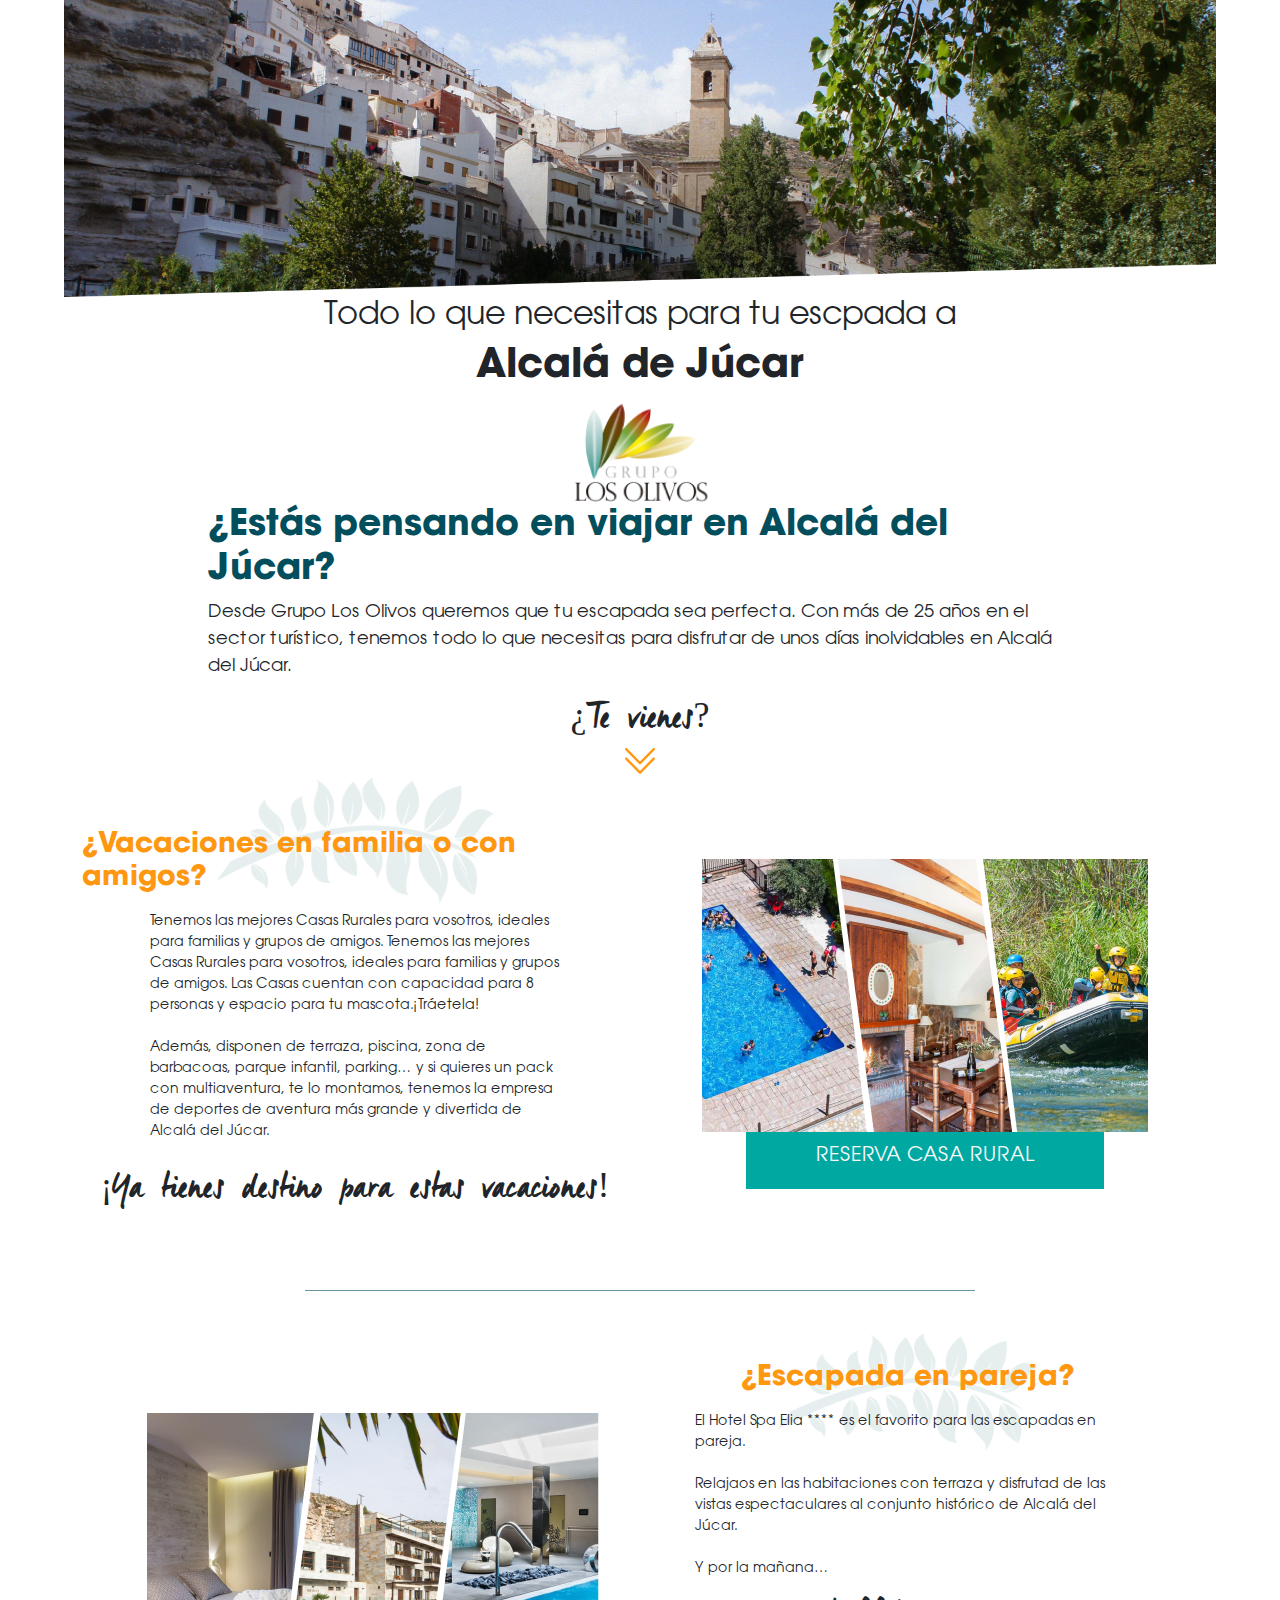
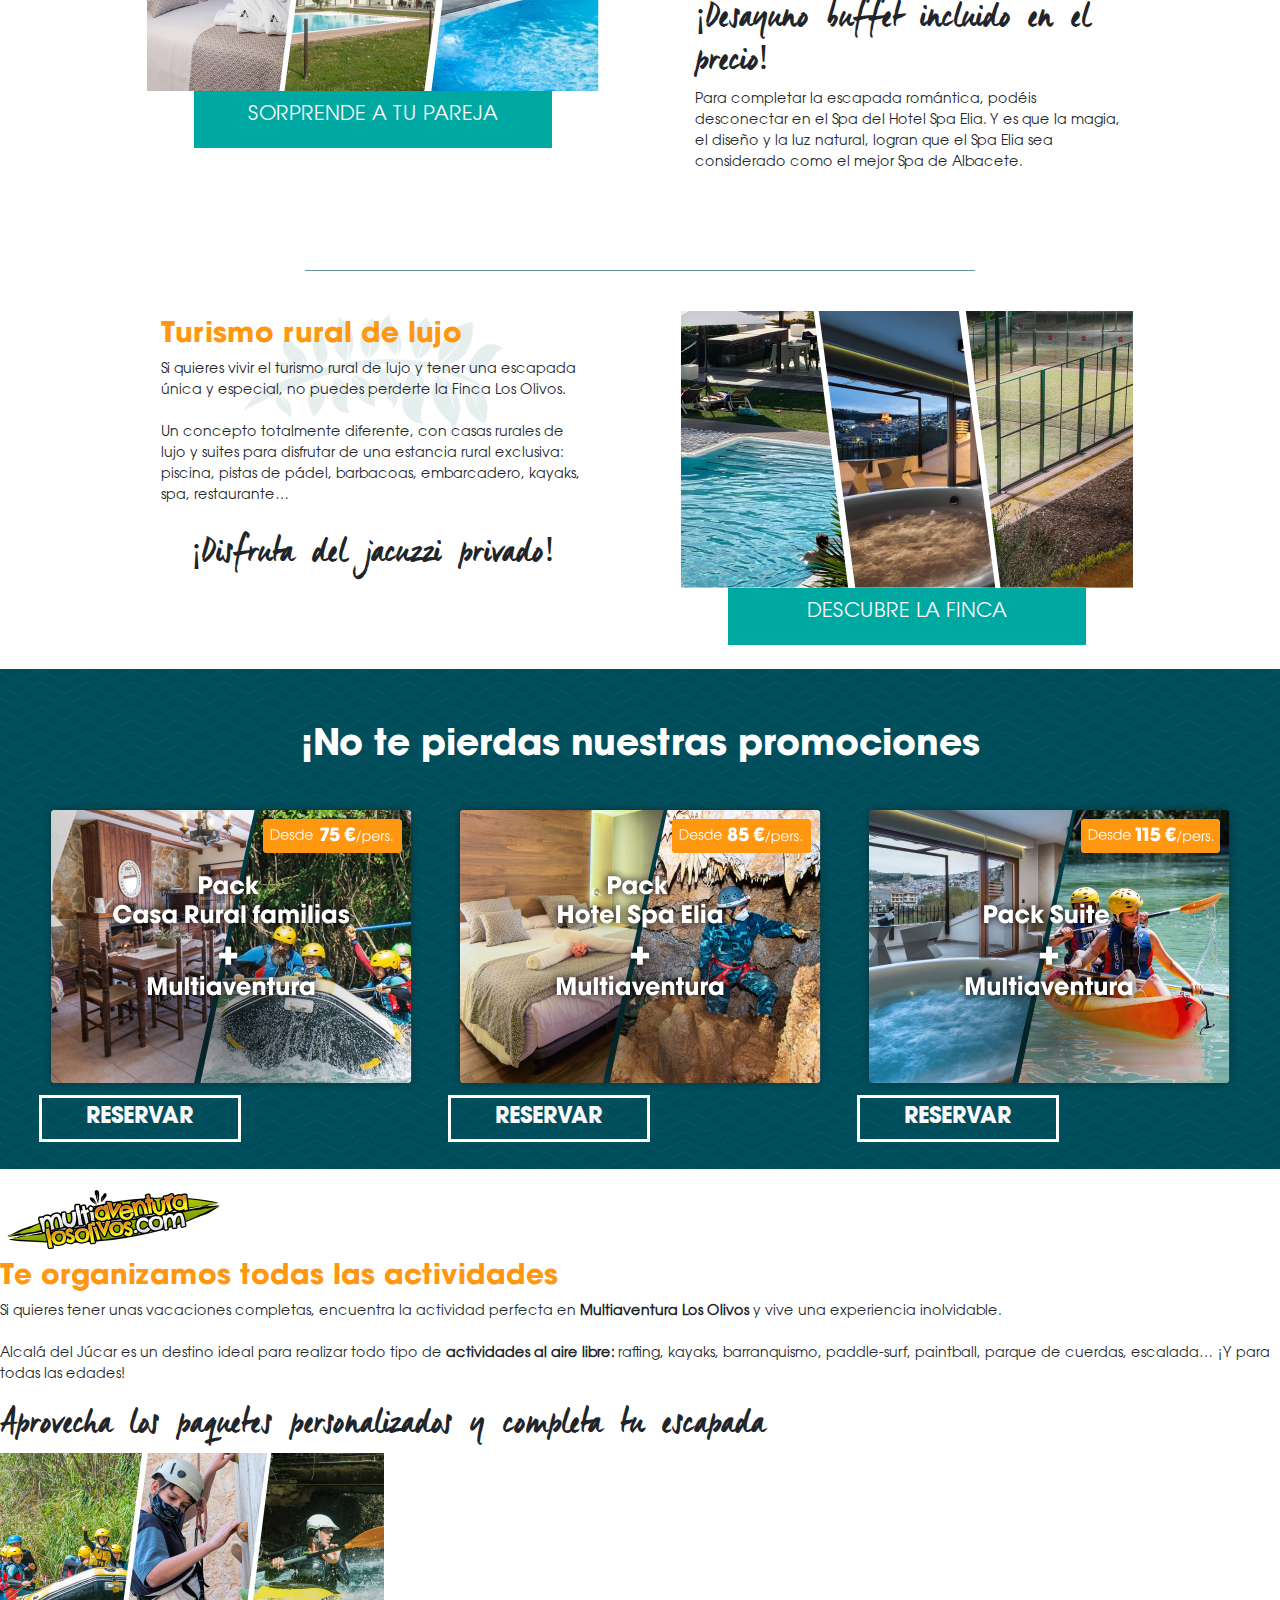
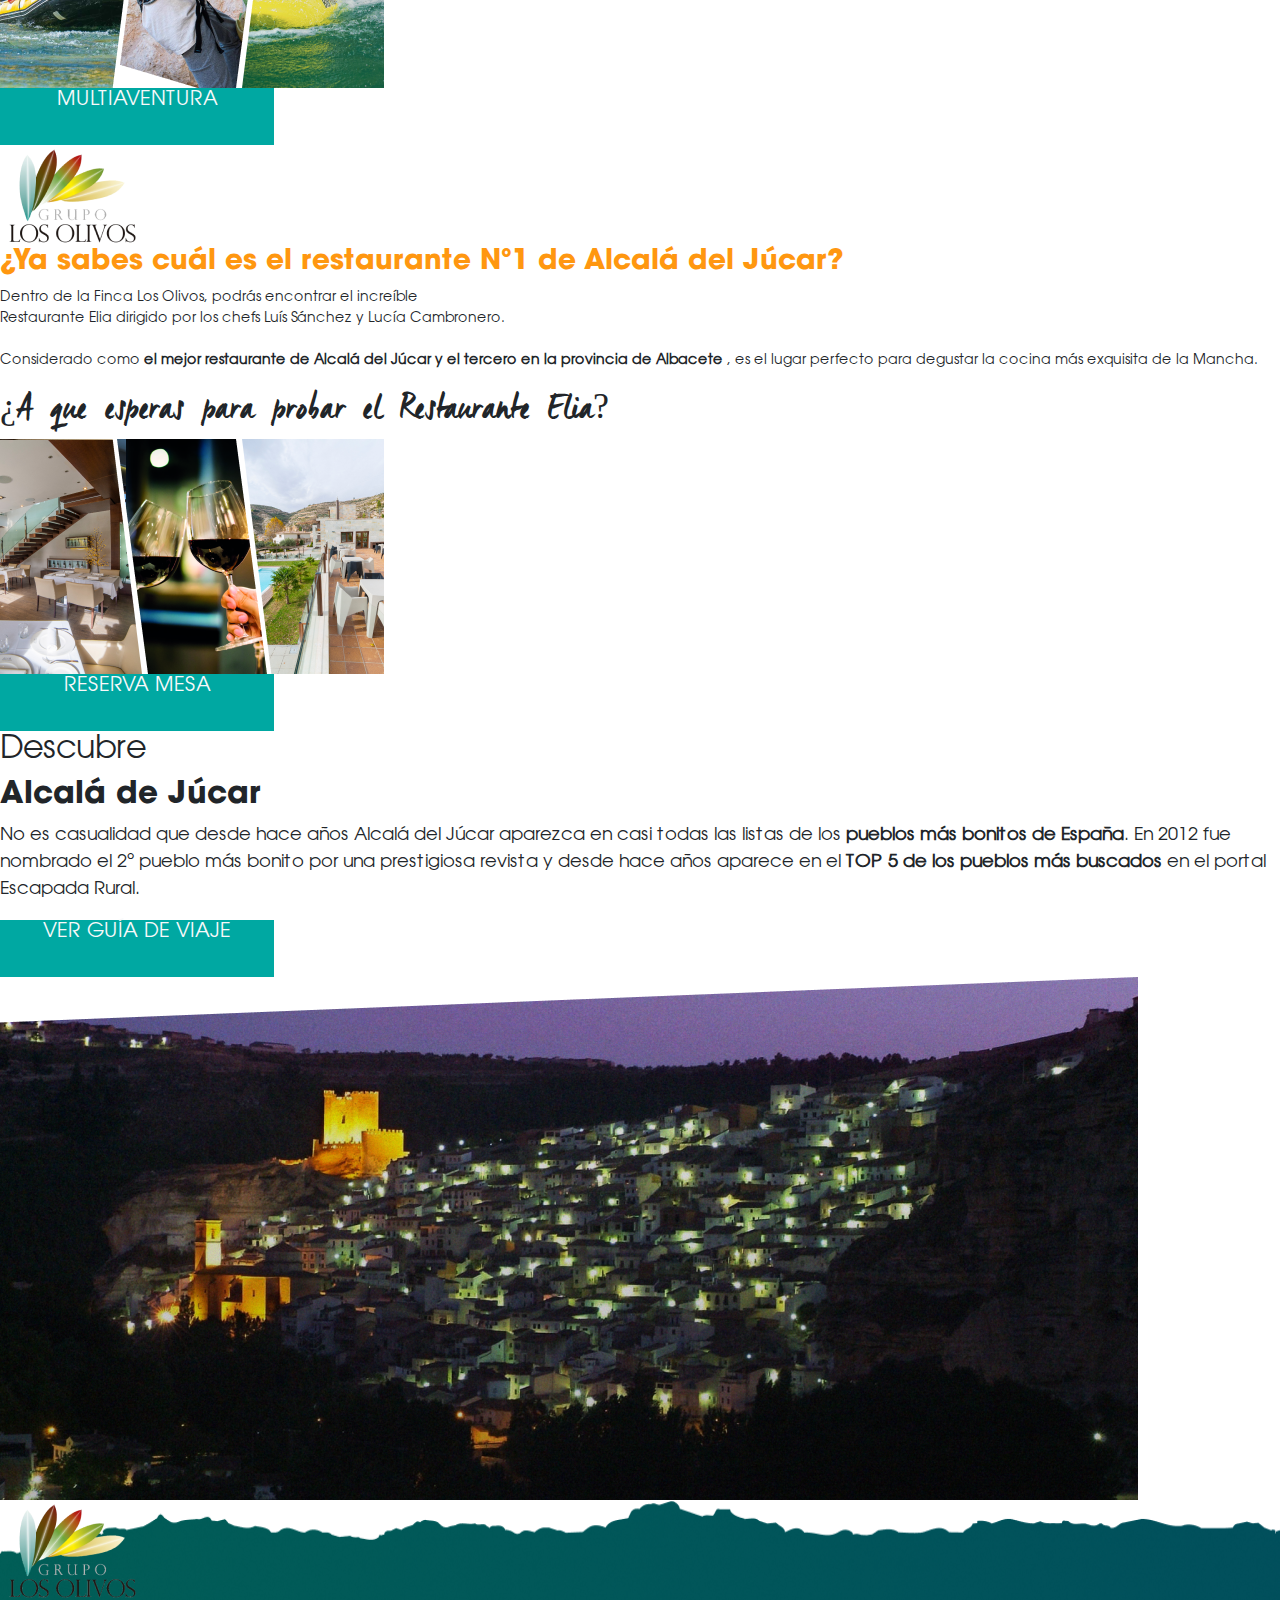
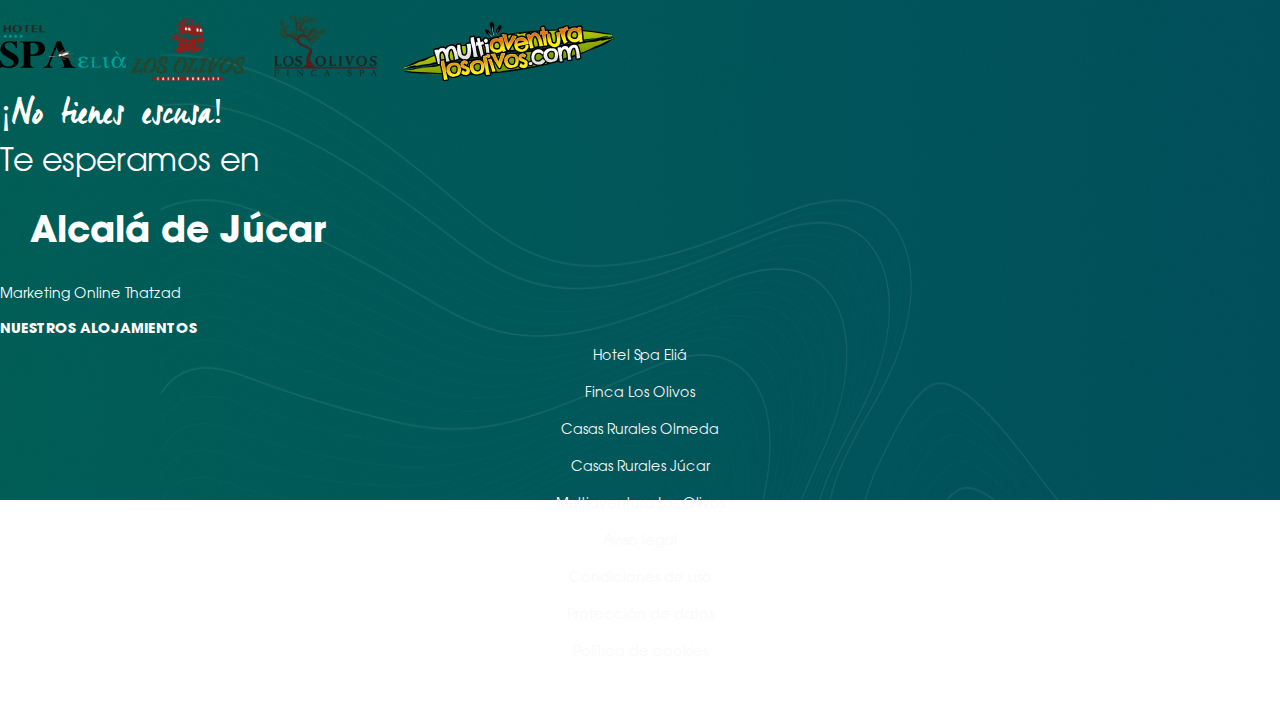
==== view bootstrap5/index.html @ 7359009a "Integración Bootstrap en maquetación" ====
<!DOCTYPE html>
<html lang="es" dir="ltr">
    <head>
        <meta charset="utf-8">
        <title>Alacalá del Júcar</title>
        <link rel="stylesheet" href="style.css">
        <link rel="stylesheet" href="responsive.css">
        <link rel="stylesheet" href="css/bootstrap.min.css">
    </head>
    <body>
        <script src="js/bootstrap.bundle.min.js"></script>
        <div class="contenedor">
            <!----- HEADER ------------------>
            <header id="head">
               <div class="hbox d-flex flex-column justify-content-center">
                    <img class="iheader" src="../img/header.png" alt="">
                    <div class="headtext col-9 d-flex flex-column justify-content-center align-items-center">
                        <div class="ht1">
                            <h2>Todo lo que necesitas para tu escpada a</h2>
                            <h1>Alcalá de Júcar</h1>
                            <img src="../img/vectors&logos/losolivos.png" alt="">
                        </div>
                        <h3 class="h31">¿Estás pensando en viajar en Alcalá del Júcar?</h3>
                        <p class="p1">Desde Grupo Los Olivos queremos que tu escapada sea perfecta. Con más de 25 años en el sector turístico, tenemos todo
                            lo que necesitas para disfrutar de unos días inolvidables en Alcalá del Júcar.</p>
                        <h4 class="h41">¿Te vienes?</h4>
                        <img class="arrow" src="../img/vectors&logos/arrowdown.svg" alt="">
                    </div>
                </div>
            </header>

            <!------------- BODY ------------------->        
            </main class="container">
                <!-- SECTION 1 -->
                <div class="container d-flex justify-content-center align-items-center flex-column w-80">
                    <div class="row">
                        <div class="planta col-6 d-flex flex-column align-items-center justify-content-center">
                            <h3>¿Vacaciones en familia o con amigos?</h3>
                            <div class="col-9 m-2">
                                <p>Tenemos las mejores Casas Rurales para vosotros, ideales para familias y grupos de amigos. Tenemos las mejores
                                    Casas Rurales para vosotros, ideales para familias y grupos de amigos. Las Casas cuentan con capacidad para 8
                                    personas y espacio para tu mascota.¡Tráetela!
                                    <br><br>
                                    Además, disponen de terraza, piscina, zona de barbacoas, parque infantil, parking… y si quieres un pack con 
                                    multiaventura, te lo montamos, tenemos la empresa de deportes de aventura más grande y divertida de Alcalá del Júcar.
                                </p>
                            </div>
                            <h4>¡Ya tienes destino para estas vacaciones!</h4>
                        </div>
                        <div class="col-6 d-flex flex-column justify-content-center align-items-center">
                            <img class="foto1 w-70" src="../img/foto1.png" alt="">
                            <div class="button bt1 d-flex align-items-md-center justify-content-center">
                                <a class="link-light text-decoration-none"href=""><h5>RESERVA CASA RURAL</h5></a>
                            </div>
                        </div>
                    </div>

                    <div class="hr row d-flex justify-content-center align-items-center m-lg-3"></div> <!--Horizontal line-->
                    <div class="row m-4">
                        <div class="col-6 d-flex flex-column justify-content-center align-items-center">
                            <img src="../img/foto2.png" alt="">
                            <div class="button bt1 d-flex align-items-md-center justify-content-center">
                            <a class="link-light text-decoration-none"href="#"><h5>SORPRENDE A TU PAREJA</h5></a>
                            </div>
                        </div>
                        <div class="planta col-6 d-flex flex-column align-items-center justify-content-center">
                            <h3>¿Escapada en pareja?</h3>
                            <div class="col-10 m-2">
                                <p>El Hotel Spa Elia **** es el favorito para las escapadas en pareja. <br><br> Relajaos en las habitaciones con
                                    terraza y disfrutad de las vistas espectaculares al conjunto histórico de Alcalá del Júcar.
                                    <br><br>
                                    Y por la mañana… </p>
                                <h4>¡Desayuno buffet incluido en el precio!</h4>
                                <p>Para completar la escapada romántica, podéis desconectar en el Spa del Hotel Spa Elia. Y es que la magia,
                                    el diseño y la luz natural, logran que el Spa Elia sea considerado como el mejor Spa de Albacete.</p>
                            </div>
                        </div>
                    </div>
                    <div class="hr row d-flex justify-content-center align-items-center m-lg-3"></div><!--Horizontal line-->
                    
                    <div class="row m-4">
                        <div class="planta h-75 col-6 d-flex flex-column align-items-center justify-content-center">
                            <div class="col-10 m-2">
                                <h3>Turismo rural de lujo</h3>
                            <p>Si quieres vivir el turismo rural de lujo y tener una escapada única y especial, no puedes perderte la Finca
                                Los Olivos.
                                <br><br>
                                Un concepto totalmente diferente, con casas rurales de lujo y suites para disfrutar de una estancia rural
                                exclusiva: piscina, pistas de pádel, barbacoas, embarcadero, kayaks, spa, restaurante…</p>
                            </div>
                            <h4>¡Disfruta del jacuzzi privado!</h4>
                        </div>
                        <div class="col-6 d-flex flex-column justify-content-center align-items-center">
                            <img src="../img/foto3.png" alt="">
                            <div class="button bt1 d-flex align-items-md-center justify-content-center">
                                <a class="link-light text-decoration-none"href="#"><h5>DESCUBRE LA FINCA</h5></a>
                            </div>
                        </div>
                    </div>
                </div>


                <!-- SECTION 2: Movile Carroussel -->
                <div class="seccion2 d-flex justify-content-center align-items-center flex-column ">
                    <h1 class="h12">¡No te pierdas nuestras promociones</h1>
                    <div class="row d-flex justify-content-between">
                        <div class="box2 col-4 ">
                            <img src="../img/piclet1.png" alt="">
                        <a class="link-light text-decoration-none"href=""><div class="bt2">RESERVAR</div></a>
                        </div>
                        <div class="box2 col-4">
                            <img src="../img/piclet2.png" alt="">
                            <a class="link-light text-decoration-none"href="#"><div class="bt2">RESERVAR</div></a>
                        </div>
                        <div class="box2 col-4">
                            <img src="../img/piclet3.png" alt="">
                            <a class="link-light text-decoration-none"href="#"><div class="bt2">RESERVAR</div></a>
                        </div>
                    </div>
                </div>

                <!-- SECTION 3 -->
                <div class="seccion3">
                    <div class="box3">
                        <div class="box31">
                            <img src="../img/vectors&logos/multiaventura.png" alt="">
                            <h3>Te organizamos todas las actividades</h3>
                            <p>Si quieres tener unas vacaciones completas, encuentra la actividad perfecta en <b>Multiaventura Los Olivos</b>
                                y vive una experiencia inolvidable.
                                <br><br>
                                Alcalá del Júcar es un destino ideal para realizar todo tipo de <b>actividades al aire libre:</b> rafting, kayaks,
                                barranquismo, paddle-surf, paintball, parque de cuerdas, escalada… ¡Y para todas las edades!</p>
                            <h4>Aprovecha los paquetes personalizados y completa tu escapada</h4>
                            <img src="../img/foto4.png" alt="">
                            <div class="button bt3">
                               <a class="link-light text-decoration-none"href="#"><h5>MULTIAVENTURA</h5></a>
                            </div>


                        </div>
                        <div class="vl"></div>
                        <div class="box31">
                            <img src="../img/vectors&logos/losolivos.png" alt="">
                            <h3>¿Ya sabes cuál es el restaurante Nº1 de Alcalá del Júcar?</h3>
                            <p>Dentro de la Finca Los Olivos, podrás encontrar el increíble <br>Restaurante Elia</b> dirigido por los chefs
                                Luís Sánchez y Lucía Cambronero.
                                <br><br>
                                Considerado como <b>el mejor restaurante de Alcalá del Júcar y el tercero
                                en la provincia de Albacete</b> , es el lugar perfecto para degustar la cocina más exquisita de la Mancha.</p>
                            <h4>¿A que esperas para probar el Restaurante Elia?</h4>
                            <img src="../img/foto5.png" alt="">
                            <div class="button bt3">
                                <a class="link-light text-decoration-none"href="#"><h5>RESERVA MESA</h5></a>
                            </div>
                        </div>
                    </div>
                </div>

                <div class="seccion4">
                    <h2>Descubre</h2>
                    <h1 class="h13">Alcalá de Júcar</h1>
                    <p class="p1">No es casualidad que desde hace años Alcalá del Júcar aparezca en casi todas las listas de los <b>pueblos más bonitos
                        de España</b>. En 2012 fue nombrado el 2º pueblo más bonito por una prestigiosa revista y desde hace años aparece en
                        el <b>TOP 5 de los pueblos más buscados</b> en el portal Escapada Rural.
                    </p>
                    <div class="button bt3">
                        <a class="link-light text-decoration-none"href=""><h5>VER GUÍA DE VIAJE</h5></a>
                    </div>
                    <img src="../img/foto6.png" alt="">
                 </div>
            </section>
        </main>
            <!-- FOOTER -->
            <section id="footer">
                <div class="textfoot">
                    <a class="link-light text-decoration-none"href="#"><img src="../img/vectors&logos/losolivos.png" alt=""></a>
                    <div class="logotipos2">
                        <a class="link-light text-decoration-none"href="#"><img src="../img/vectors&logos/hotelspa.svg" alt=""></a>
                        <a class="link-light text-decoration-none"href="#"><img src="../img/vectors&logos/losolivos2.png" alt=""></a>
                        <a class="link-light text-decoration-none"href="#"><img src="../img/vectors&logos/losolivos3.png" alt=""></a>
                        <a class="link-light text-decoration-none"href="#"><img src="../img/vectors&logos/multiaventura.png" alt=""></a>
                    </div>
                    <h4 class="h42">¡No tienes escusa!</h4>
                    <h2 >Te esperamos en</h2>
                    <h1 class="h12">Alcalá de Júcar</h1>
                    <p>Marketing Online Thatzad</p>
                    <div class="footcont1">
                        <div class="tf1">
                            <h3 class="h32">NUESTROS ALOJAMIENTOS </h3>
                                <a class="link-light text-decoration-none"href="#"><p>Hotel Spa Eliá</p></a>
                                <a class="link-light text-decoration-none"href="#"><p>Finca Los Olivos</p> </a>
                                <a class="link-light text-decoration-none"href="#"><p>Casas Rurales Olmeda</p></a>
                                <a class="link-light text-decoration-none"href="#"><p>Casas Rurales Júcar</p></a>
                                <a class="link-light text-decoration-none"href="#"><p>Multiaventura Los Olivos </p></a>
                        </div>
                        <div class="vl"></div>
                        <div class="tf2">
                            <a class="link-light text-decoration-none"href="#"><p>Aviso legal</p></a>
                            <a class="link-light text-decoration-none"href="#"><p>Condiciones de uso</p></a>
                            <a class="link-light text-decoration-none"href="#"><p>Protección de datos</p></a>
                            <a class="link-light text-decoration-none"href="#"><p>Política de cookies</p></a>
                        </div>
                    </div>
                    <div class="footcont2">
                        <a class="link-light text-decoration-none"href="#"><img src="../img/vectors&logos/facebook.png" alt=""></a>
                        <a class="link-light text-decoration-none"href="#"><img src="../img/vectors&logos/youtube.png" alt=""></a>
                        <a class="link-light text-decoration-none"href="#"><img src="../img/vectors&logos/instagram.png" alt=""></a>

                    </div>


                </div>
            </section>

        </div>

    </body>
</html>
---- view bootstrap5/style.css ----
/*------------ General ------------ */

*{
    margin: 0;
    padding: 0;
}

body{
    font-family: "";
    color:var(--texto1);
}



img{
    width: auto ;
}

.hr{
    background-color: var(--linea);
    height: 0.5px;
    width: 60%;
    
}

.vl{ /*vertical line*/

}

/*--- BUTTONS ---*/
.button{
    background-color: var(--primary);
    text-align: center;
}

.bt1{
    width: 358px;
    height: 57px;
}

.bt2{
    display: flex;
    width: 202px;
    height: 47px;
    border: 3px solid var(--blanco);
    text-align: center;
    align-items: center;
    justify-content: center;
    font-family: "Avant-Garde-Gothic-Bold";
    font-size: 22px;
}

.bt3{
    width: 274px;
    height: 57px;
}

a{
    font-family: "Avant-Garde-Gothic";
    text-align: center;
}

/* ---- H1 ---- */
h1{
    font-family: "Avant-Garde-Gothic-Bold";
    font-size: 64px;  
  
}

.h12{
    font-size: 36px;
    color: var(--blanco);
    margin: 30px;
}

.h13{
    font-size: 31px;
}
/* ---- /// ---- */


h2{
    font-family: "Avant-Garde-Gothic";
    font-weight: lighter;
    font-size: 36px;

}

/* ---- H3 ---- */
h3{
    font-family: "Avant-Garde-Gothic-Bold";
    color: var(--texto2);
    font-size: 31px;
}

.h31{
    font-size: 36px;
    color: var(--texto1);
}

.h32{
    font-size:  14px;
    color: var(--blanco);
}

.planta{
    background-image: url(../img/vectors&logos/hoja1.png);
    background-repeat: no-repeat;
    background-position: top;
    background-size: 50%;
    height: 500px;
    
}


/* ---- // ---- */

/* ---- H4 ---- */
h4{
    font-family: "Manus";
    font-weight: lighter;
    font-size: 36px !important;
}

.h41{
    font-size: 48px;
}

.h42{
    color: var(--blanco);
}
/* ---- /// ---- */

h5{
    font-family: "Avant-Garde-Gothic";
    font-size: 22px;
}

/* ---- TEXT p ---- */
p{
    font-family: "Avant-Garde-Gothic";
    font-size: 14px;
}
.p1{
    font-size: 18px;
}

/* ---- // ---- */


/*---------------- HEADER ------------- */
header{
    display: flex;
    justify-content: center;
}
.hbox{
    width: 90%;
    display: flex;
    justify-content: center ;
    align-items: center;
}
.iheader{ /*img header*/
    width: 100%;
}
.headtext{
    width: 60%;
    display: flex;
    flex-direction: column;
    justify-content: center;
}

.ht1{
    display: flex;
    flex-direction: column;
    justify-content: center;
    align-items: center;
    
}
.ht1 img{
    /*color: var(--blanco);*/
    width: 150px;
}
.arrow{
    width: 30px;
}

/* ---------------- BODY --------------- */


/* ---Section2 --- */
.seccion2{
    background-color: var(--fondo1);
    background-image: url(../img/fondo1.png);
    height: 500px;
}

.box2{
    
    
}

/*--------------- FOOTER --------------- */
#footer{
    background-image: url(../img/footer.png);
    background-size: 100% 600px;
    background-repeat: no-repeat;
    color: var(--blanco);
    
}




/*---- Colores ---- */
:root{
    --primary: #00a8a2;
    --fondo1: #004e5c;
    --blanco: #fff;
    --texto1: #024e5c;
    --texto2: #ff9710;
    --linea: #66959D;
}

/*---- Fuentes ---- */
@font-face{
    font-family: Avant-Garde-Gothic;
    src: url(../fonts/ITCAvantGardeGothic/ITCAvantGardeStd-Bk.eot), url(../fonts/ITCAvantGardeGothic/ITCAvantGardeStd-Bk.ttf);
}

@font-face{
    font-family: Avant-Garde-Gothic-Bold;
    src: url(../fonts/ITCAvantGardeGothic/ITCAvantGardeStd-Bold.eot), url(../fonts/ITCAvantGardeGothic/ITCAvantGardeStd-Bold.ttf);
}

@font-face {
    font-family: Manus;
    src: url(../fonts/Manus/MNS_TRIAL.otf),url(../fonts/Manus/MNS_TRIAL.ttf);
}
---- view bootstrap5/responsive.css ----
@media query{

}
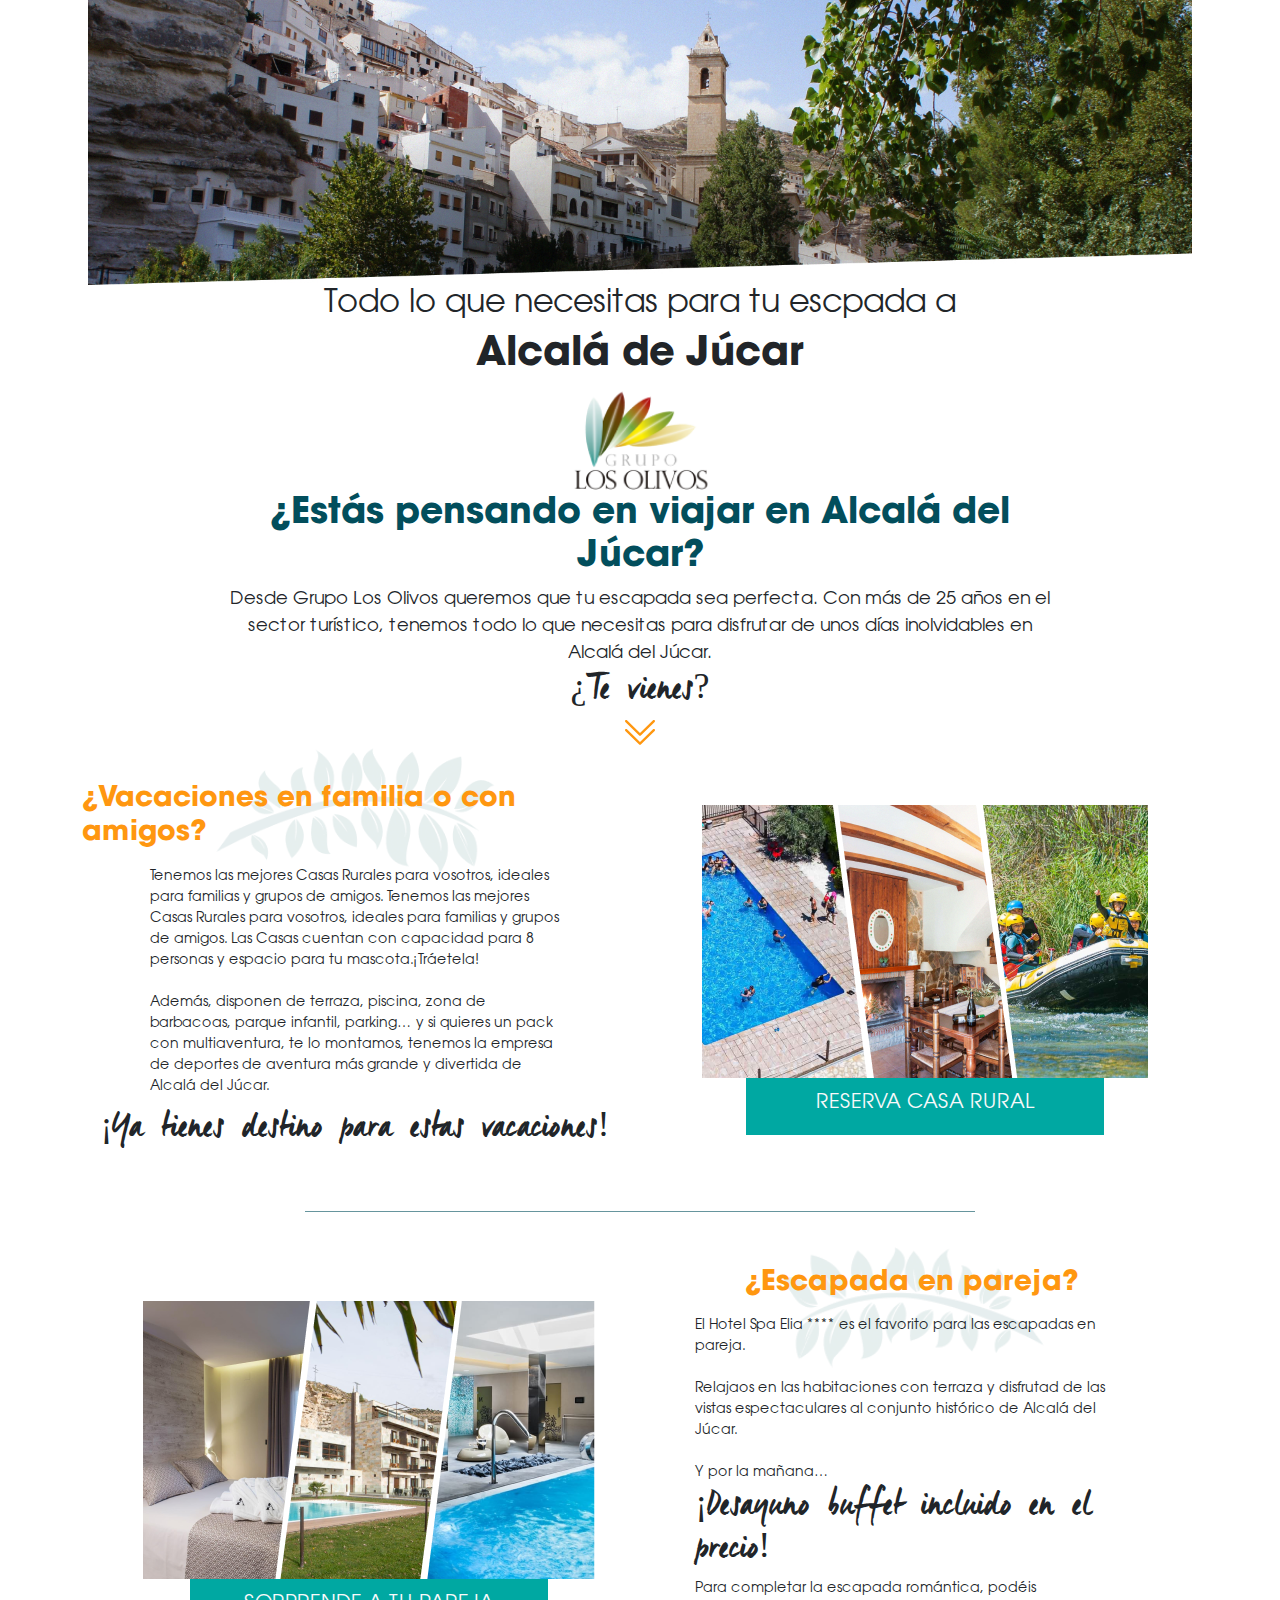
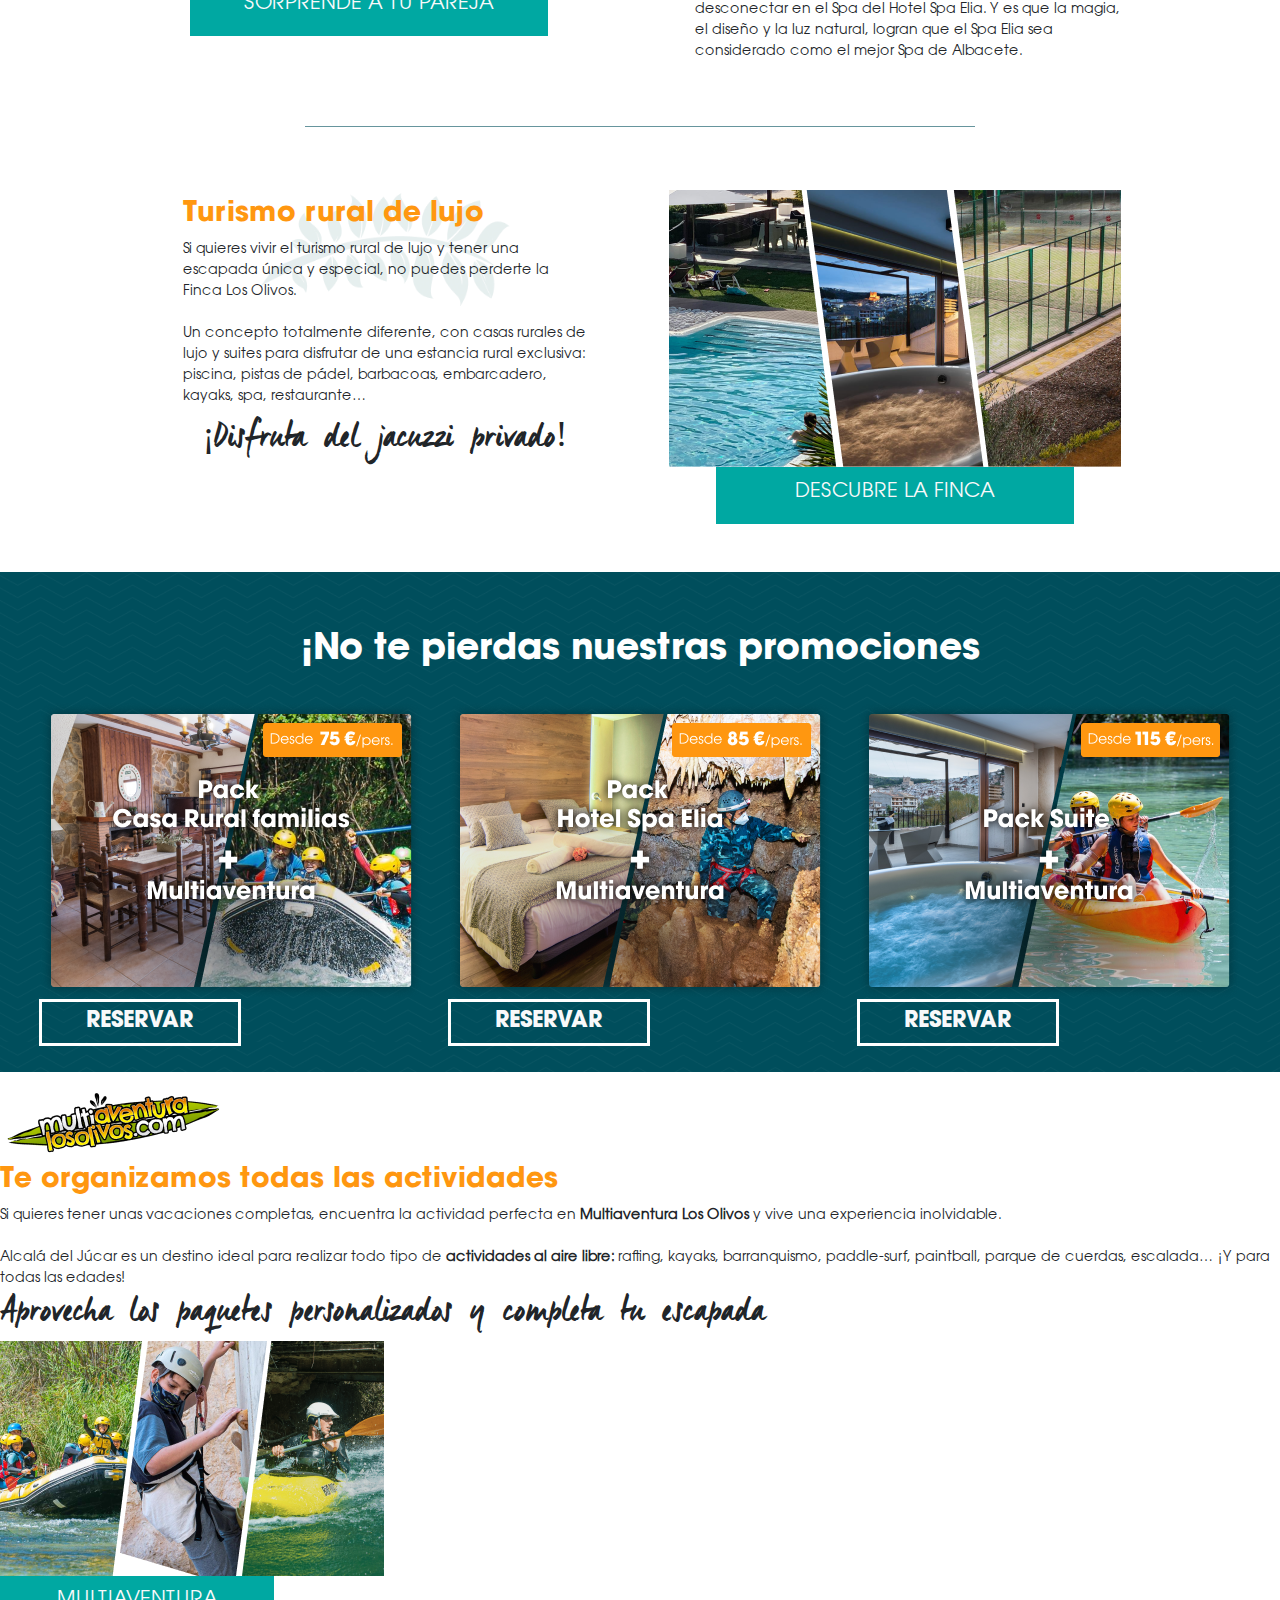
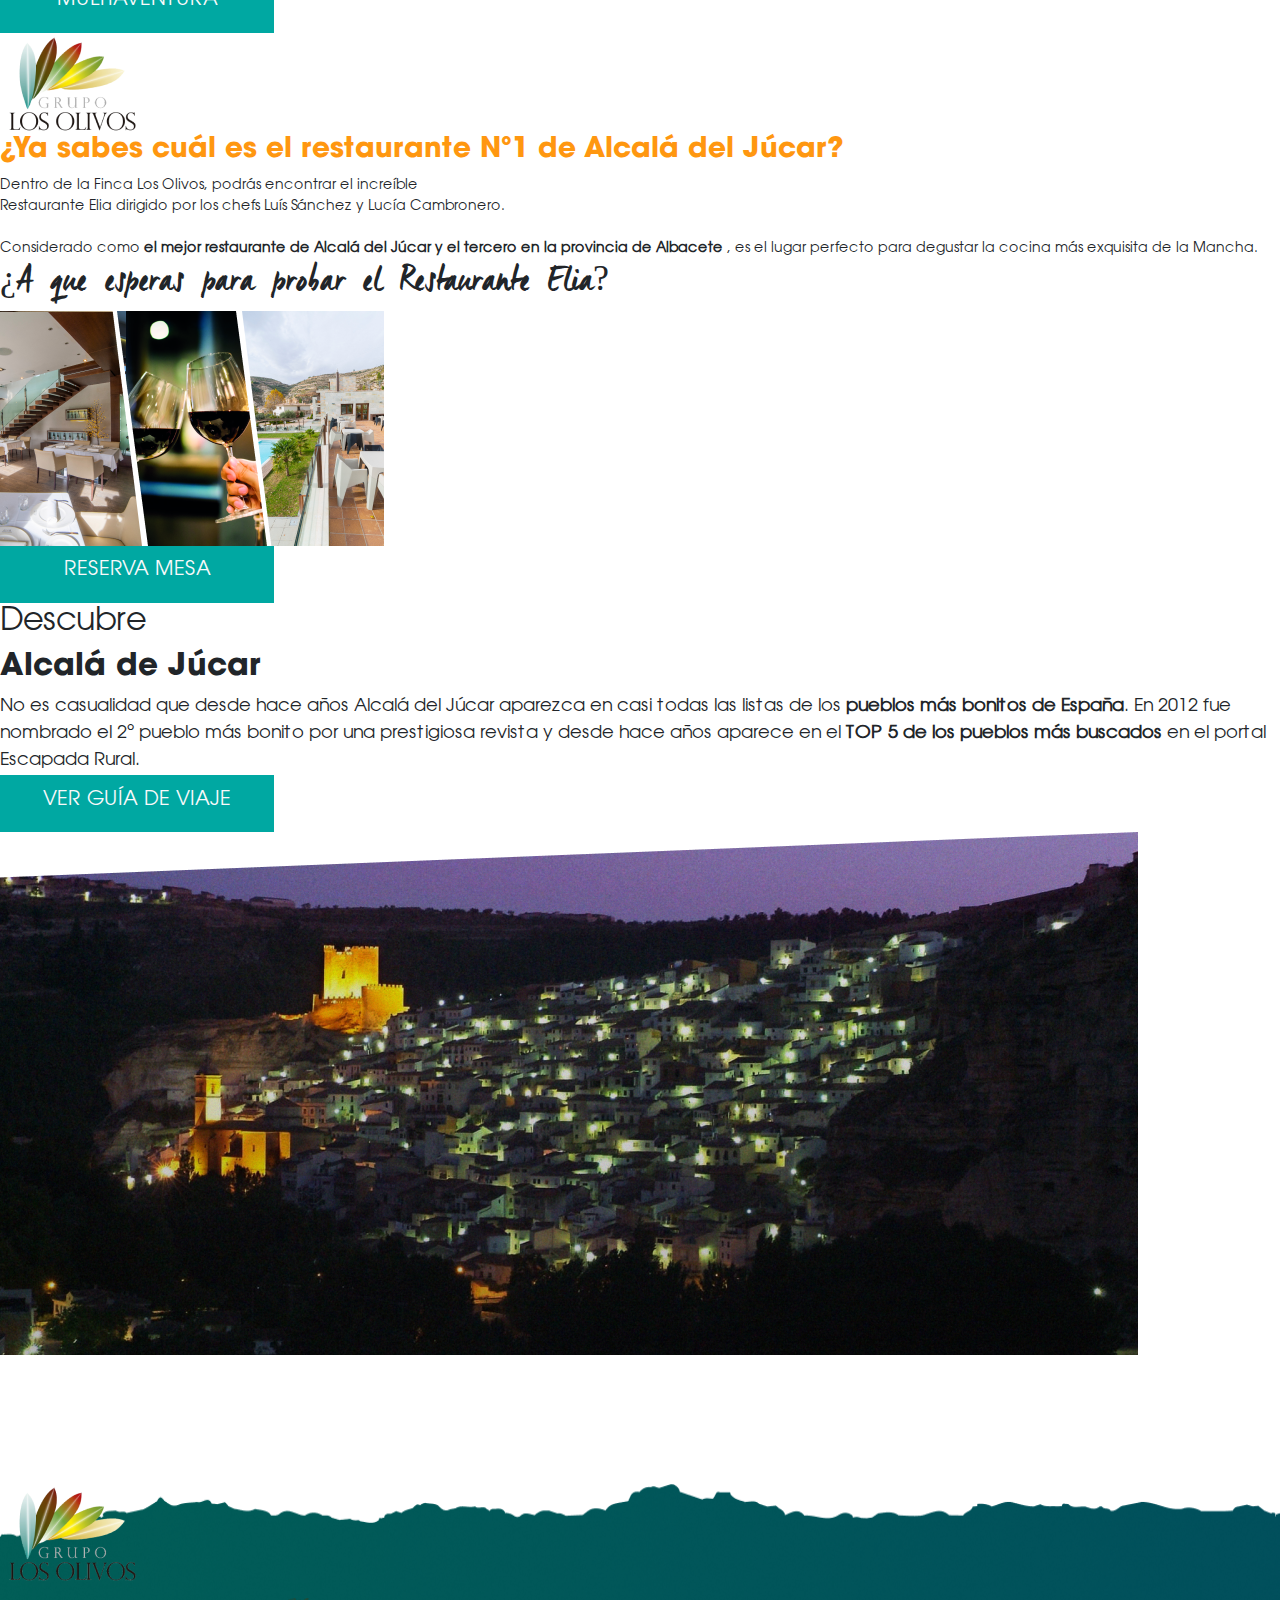
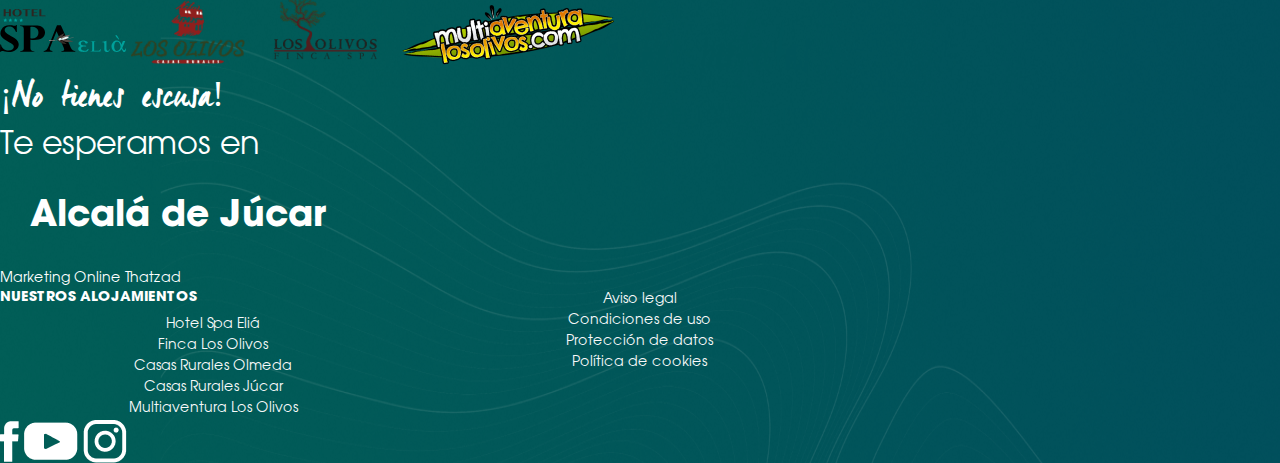
==== commit 5861f14e: "Actualizando maquetación Bootstrap" ====
--- a/view bootstrap5/index.html
+++ b/view bootstrap5/index.html
@@ -8,14 +8,14 @@
         <link rel="stylesheet" href="css/bootstrap.min.css">
     </head>
     <body>
-        <script src="js/bootstrap.bundle.min.js"></script>
-        <div class="contenedor">
+        <!--<script src="js/bootstrap.bundle.min.js"></script>-->
+        <div class="contenedor w-100 d-flex flex-column justify-content-center align-items-center">
             <!----- HEADER ------------------>
-            <header id="head">
-               <div class="hbox d-flex flex-column justify-content-center">
+            <header id="head" class="row d-flex justify-content-center">
+               <div class="hbox row d-flex justify-content-center align-items-center">
                     <img class="iheader" src="../img/header.png" alt="">
                     <div class="headtext col-9 d-flex flex-column justify-content-center align-items-center">
-                        <div class="ht1">
+                        <div class="ht1 d-flex justify-content-center flex-column align-items-center">
                             <h2>Todo lo que necesitas para tu escpada a</h2>
                             <h1>Alcalá de Júcar</h1>
                             <img src="../img/vectors&logos/losolivos.png" alt="">
@@ -56,7 +56,7 @@
                     </div>
 
                     <div class="hr row d-flex justify-content-center align-items-center m-lg-3"></div> <!--Horizontal line-->
-                    <div class="row m-4">
+                    <div class="row m-3">
                         <div class="col-6 d-flex flex-column justify-content-center align-items-center">
                             <img src="../img/foto2.png" alt="">
                             <div class="button bt1 d-flex align-items-md-center justify-content-center">
@@ -78,7 +78,7 @@
                     </div>
                     <div class="hr row d-flex justify-content-center align-items-center m-lg-3"></div><!--Horizontal line-->
                     
-                    <div class="row m-4">
+                    <div class="row m-5">
                         <div class="planta h-75 col-6 d-flex flex-column align-items-center justify-content-center">
                             <div class="col-10 m-2">
                                 <h3>Turismo rural de lujo</h3>
@@ -184,8 +184,8 @@
                     <h2 >Te esperamos en</h2>
                     <h1 class="h12">Alcalá de Júcar</h1>
                     <p>Marketing Online Thatzad</p>
-                    <div class="footcont1">
-                        <div class="tf1">
+                    <div class="footcont col-12 d-flex  ">
+                        <div class="tf1 col-4">
                             <h3 class="h32">NUESTROS ALOJAMIENTOS </h3>
                                 <a class="link-light text-decoration-none"href="#"><p>Hotel Spa Eliá</p></a>
                                 <a class="link-light text-decoration-none"href="#"><p>Finca Los Olivos</p> </a>
@@ -194,7 +194,7 @@
                                 <a class="link-light text-decoration-none"href="#"><p>Multiaventura Los Olivos </p></a>
                         </div>
                         <div class="vl"></div>
-                        <div class="tf2">
+                        <div class="tf2 col-4">
                             <a class="link-light text-decoration-none"href="#"><p>Aviso legal</p></a>
                             <a class="link-light text-decoration-none"href="#"><p>Condiciones de uso</p></a>
                             <a class="link-light text-decoration-none"href="#"><p>Protección de datos</p></a>
--- a/view bootstrap5/style.css
+++ b/view bootstrap5/style.css
@@ -1,5 +1,4 @@
 /*------------ General ------------ */
-
 *{
     margin: 0;
     padding: 0;
@@ -10,13 +9,13 @@
     color:var(--texto1);
 }
 
-
-
 img{
     width: auto ;
 }
 
-.hr{
+
+/* ---- LINEAS ---- */
+.hr{ /*Horizontal line*/
     background-color: var(--linea);
     height: 0.5px;
     width: 60%;
@@ -51,6 +50,9 @@
 }
 
 .bt3{
+    display: flex;
+    justify-content: center;
+    align-items: center;
     width: 274px;
     height: 57px;
 }
@@ -60,6 +62,7 @@
     text-align: center;
 }
 
+/*------- TEXTO Y FUENTES --------*/
 /* ---- H1 ---- */
 h1{
     font-family: "Avant-Garde-Gothic-Bold";
@@ -76,9 +79,9 @@
 .h13{
     font-size: 31px;
 }
-/* ---- /// ---- */
-
-
+
+
+/* ---- H2 ---- */
 h2{
     font-family: "Avant-Garde-Gothic";
     font-weight: lighter;
@@ -103,17 +106,6 @@
     color: var(--blanco);
 }
 
-.planta{
-    background-image: url(../img/vectors&logos/hoja1.png);
-    background-repeat: no-repeat;
-    background-position: top;
-    background-size: 50%;
-    height: 500px;
-    
-}
-
-
-/* ---- // ---- */
 
 /* ---- H4 ---- */
 h4{
@@ -129,8 +121,8 @@
 .h42{
     color: var(--blanco);
 }
-/* ---- /// ---- */
-
+
+/* ---- H5 ---- */
 h5{
     font-family: "Avant-Garde-Gothic";
     font-size: 22px;
@@ -140,6 +132,7 @@
 p{
     font-family: "Avant-Garde-Gothic";
     font-size: 14px;
+    margin: 0 !important;
 }
 .p1{
     font-size: 18px;
@@ -149,33 +142,20 @@
 
 
 /*---------------- HEADER ------------- */
+
 header{
-    display: flex;
-    justify-content: center;
-}
-.hbox{
     width: 90%;
-    display: flex;
-    justify-content: center ;
-    align-items: center;
 }
 .iheader{ /*img header*/
     width: 100%;
 }
 .headtext{
     width: 60%;
-    display: flex;
-    flex-direction: column;
-    justify-content: center;
-}
-
-.ht1{
-    display: flex;
-    flex-direction: column;
-    justify-content: center;
-    align-items: center;
-    
-}
+    text-align: center;
+   
+}
+
+
 .ht1 img{
     /*color: var(--blanco);*/
     width: 150px;
@@ -186,27 +166,38 @@
 
 /* ---------------- BODY --------------- */
 
-
-/* ---Section2 --- */
+/* ---SECTION 2 --- */
 .seccion2{
+    width: 100%;
     background-color: var(--fondo1);
     background-image: url(../img/fondo1.png);
     height: 500px;
 }
 
-.box2{
-    
-    
-}
+.planta{ /*El fondo */
+    background-image: url(../img/vectors&logos/hoja1.png);
+    background-repeat: no-repeat;
+    background-position: top;
+    background-size: 50%;
+    height: 450px;
+}
+
+.planta:nth-child(2){
+    background-image: url(../img/vectors&logos/hoja2.png);
+}
+
 
 /*--------------- FOOTER --------------- */
 #footer{
+    width: 100%;
     background-image: url(../img/footer.png);
     background-size: 100% 600px;
     background-repeat: no-repeat;
     color: var(--blanco);
+    margin-top: 10%;
     
 }
+
 
 
 
@@ -221,6 +212,7 @@
     --linea: #66959D;
 }
 
+
 /*---- Fuentes ---- */
 @font-face{
     font-family: Avant-Garde-Gothic;
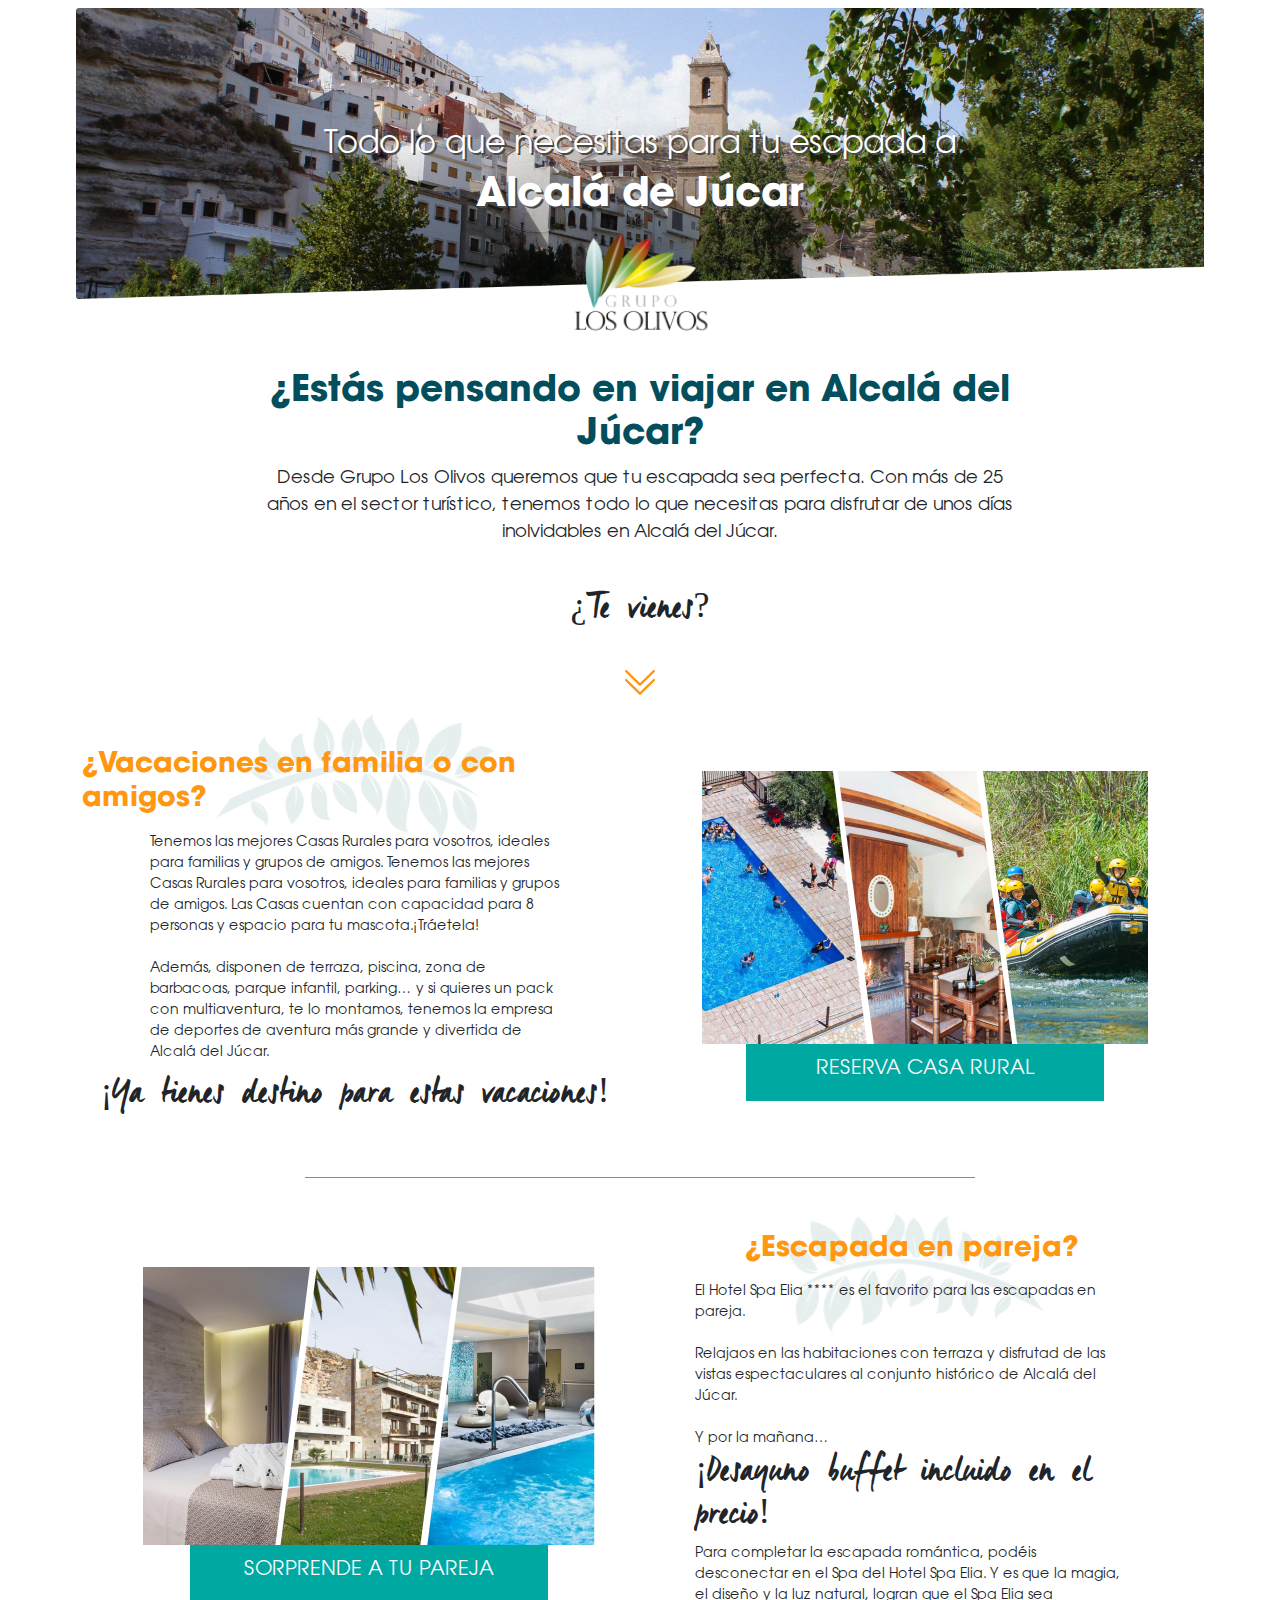
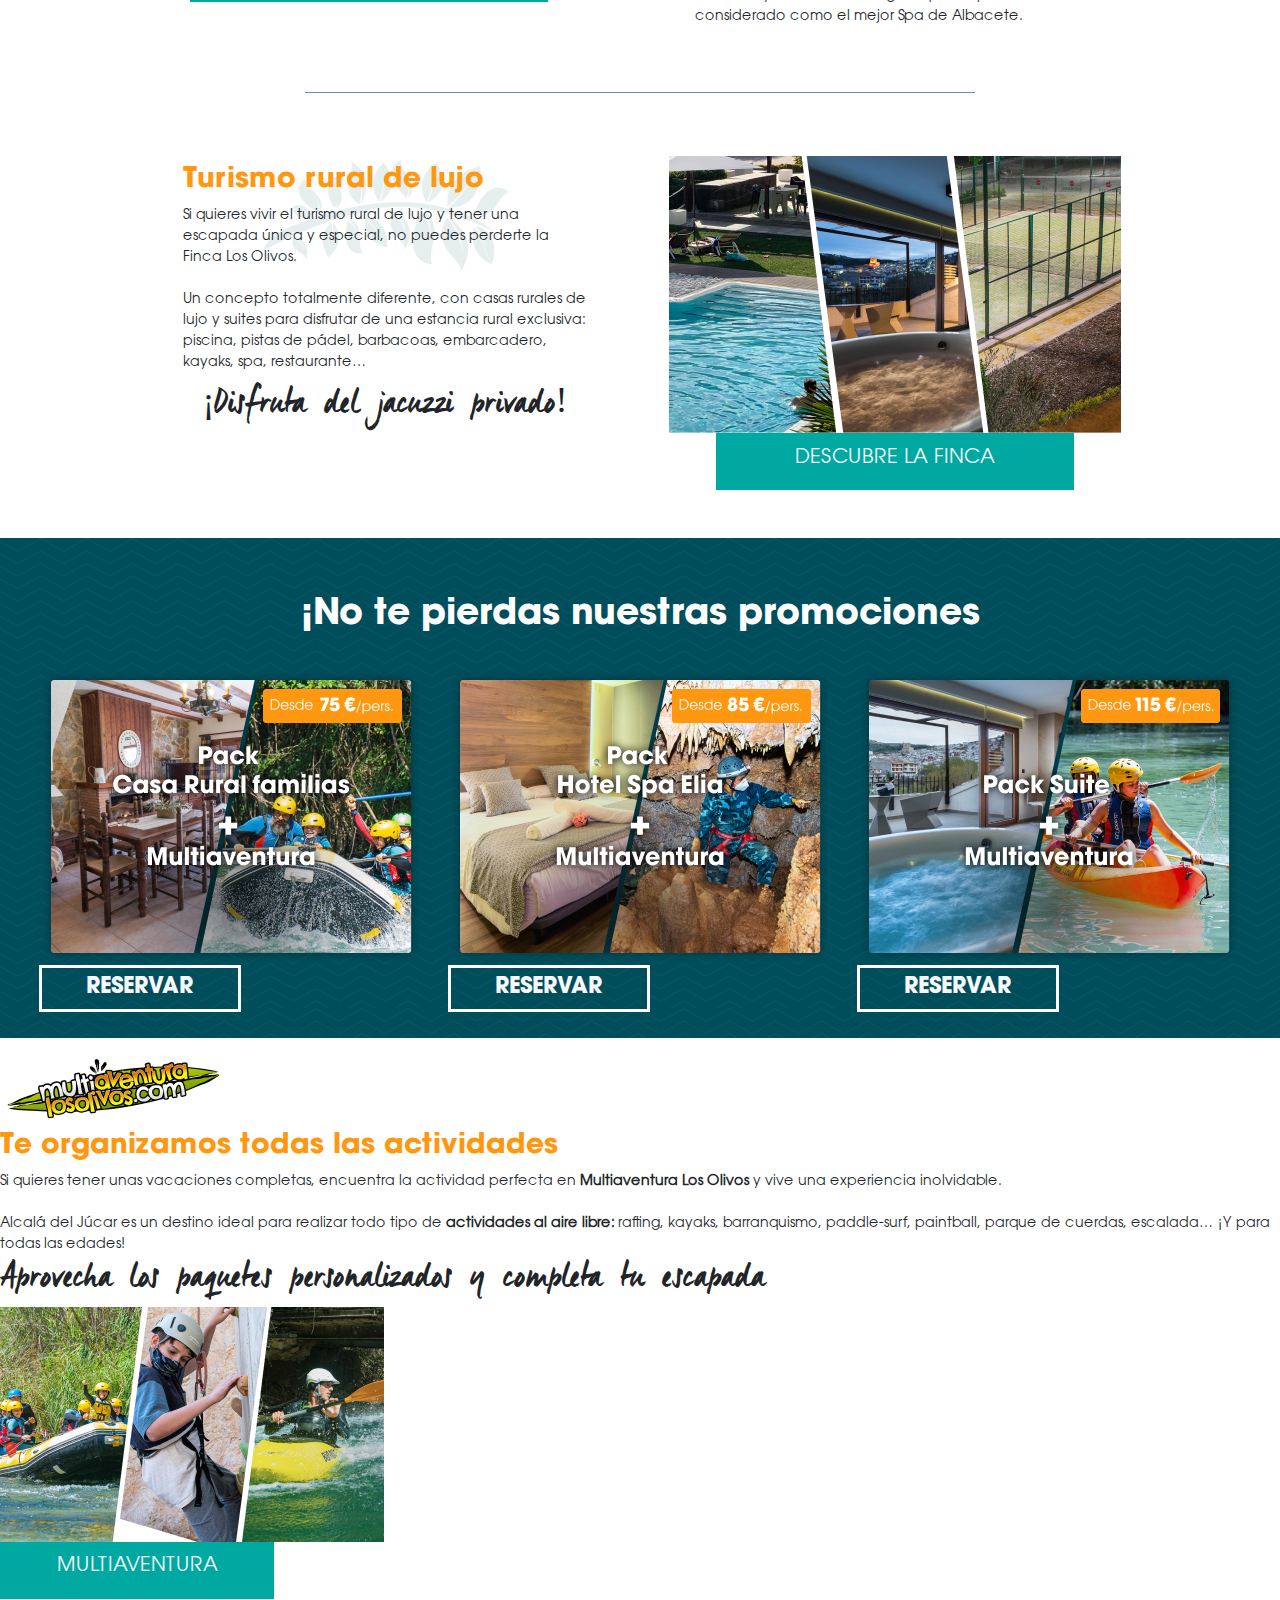
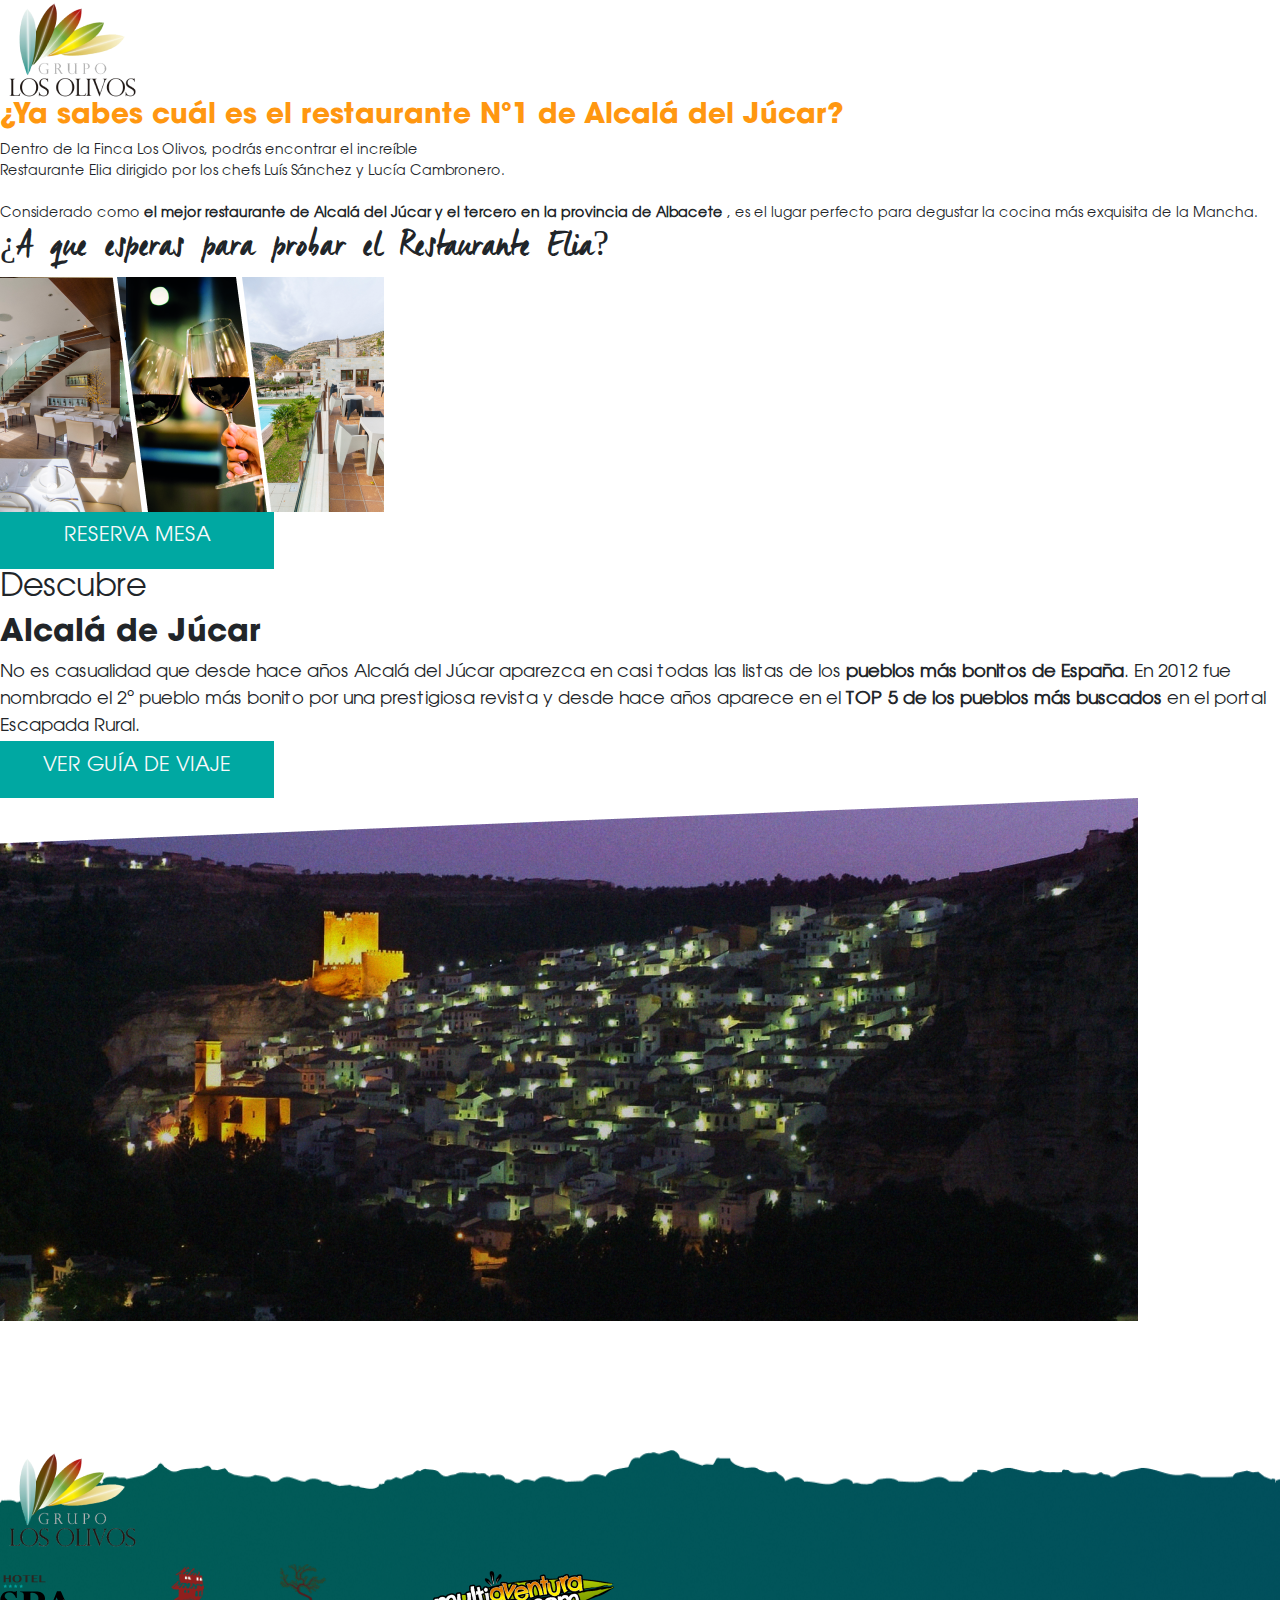
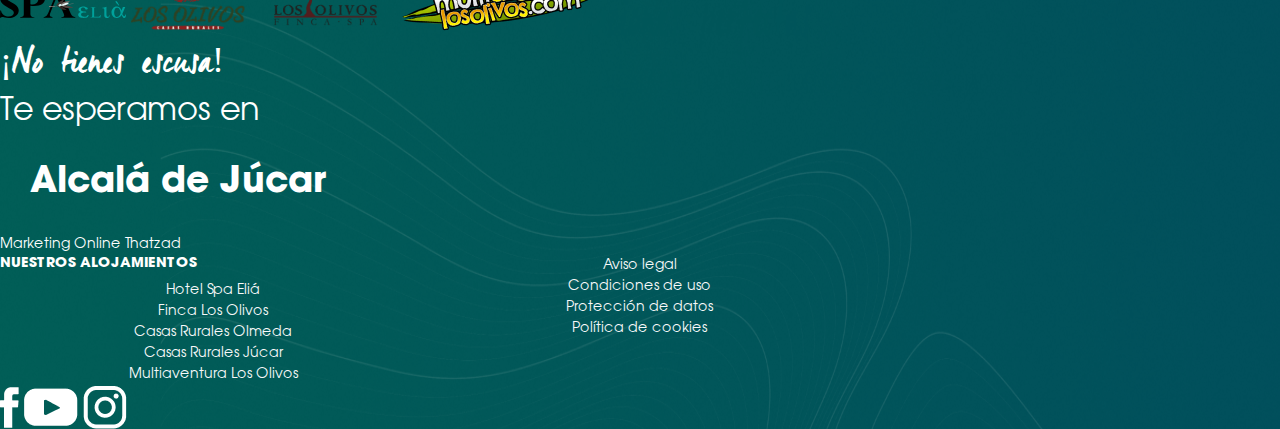
==== commit e5805ba0: "maquetación bootstrap" ====
--- a/view bootstrap5/index.html
+++ b/view bootstrap5/index.html
@@ -1,19 +1,38 @@
 <!DOCTYPE html>
 <html lang="es" dir="ltr">
-    <head>
-        <meta charset="utf-8">
-        <title>Alacalá del Júcar</title>
-        <link rel="stylesheet" href="style.css">
-        <link rel="stylesheet" href="responsive.css">
-        <link rel="stylesheet" href="css/bootstrap.min.css">
-    </head>
-    <body>
-        <!--<script src="js/bootstrap.bundle.min.js"></script>-->
-        <div class="contenedor w-100 d-flex flex-column justify-content-center align-items-center">
-            <!----- HEADER ------------------>
-            <header id="head" class="row d-flex justify-content-center">
-               <div class="hbox row d-flex justify-content-center align-items-center">
-                    <img class="iheader" src="../img/header.png" alt="">
+
+<head>
+    <meta charset="utf-8">
+    <title>Alacalá del Júcar</title>
+    <link rel="stylesheet" href="style.css">
+    <link rel="stylesheet" href="responsive.css">
+    <link rel="stylesheet" href="css/bootstrap.min.css">
+</head>
+
+<body>
+    <!--<script src="js/bootstrap.bundle.min.js"></script>-->
+    <div class="contenedor w-100 d-flex flex-column justify-content-center align-items-center">
+        <!----- HEADER ------------------>
+        <header id="head" class="row d-flex justify-content-center">
+            <div class="headtext d-flex flex-column justify-content-center align-items-center">
+                <img class="card-img" src="../img/header.png" alt="">
+                <div class="textshadow card-img-overlay text-white">
+                    <h2>Todo lo que necesitas para tu escpada a</h2>
+                    <h1>Alcalá de Júcar</h1>
+                    <img class="logo1" src="../img/vectors&logos/losolivos.png" alt="">
+
+                </div>
+                <div class="introtext col-8 h-50 m-4 pt-5 justify-content-around">
+                    <h3 class="h31">¿Estás pensando en viajar en Alcalá del Júcar?</h3>
+                <p class="p1">Desde Grupo Los Olivos queremos que tu escapada sea perfecta. Con más de 25 años en el
+                    sector turístico, tenemos todo
+                    lo que necesitas para disfrutar de unos días inolvidables en Alcalá del Júcar.</p>
+                <h4 class="h41">¿Te vienes?</h4>
+                <img class="arrow" src="../img/vectors&logos/arrowdown.svg" alt="">
+                </div>
+                
+
+                <!--<img class="iheader" src="../img/header.png" alt="">
                     <div class="headtext col-9 d-flex flex-column justify-content-center align-items-center">
                         <div class="ht1 d-flex justify-content-center flex-column align-items-center">
                             <h2>Todo lo que necesitas para tu escpada a</h2>
@@ -25,194 +44,259 @@
                             lo que necesitas para disfrutar de unos días inolvidables en Alcalá del Júcar.</p>
                         <h4 class="h41">¿Te vienes?</h4>
                         <img class="arrow" src="../img/vectors&logos/arrowdown.svg" alt="">
-                    </div>
-                </div>
-            </header>
-
-            <!------------- BODY ------------------->        
-            </main class="container">
-                <!-- SECTION 1 -->
-                <div class="container d-flex justify-content-center align-items-center flex-column w-80">
-                    <div class="row">
-                        <div class="planta col-6 d-flex flex-column align-items-center justify-content-center">
-                            <h3>¿Vacaciones en familia o con amigos?</h3>
-                            <div class="col-9 m-2">
-                                <p>Tenemos las mejores Casas Rurales para vosotros, ideales para familias y grupos de amigos. Tenemos las mejores
-                                    Casas Rurales para vosotros, ideales para familias y grupos de amigos. Las Casas cuentan con capacidad para 8
-                                    personas y espacio para tu mascota.¡Tráetela!
-                                    <br><br>
-                                    Además, disponen de terraza, piscina, zona de barbacoas, parque infantil, parking… y si quieres un pack con 
-                                    multiaventura, te lo montamos, tenemos la empresa de deportes de aventura más grande y divertida de Alcalá del Júcar.
-                                </p>
-                            </div>
-                            <h4>¡Ya tienes destino para estas vacaciones!</h4>
-                        </div>
-                        <div class="col-6 d-flex flex-column justify-content-center align-items-center">
-                            <img class="foto1 w-70" src="../img/foto1.png" alt="">
-                            <div class="button bt1 d-flex align-items-md-center justify-content-center">
-                                <a class="link-light text-decoration-none"href=""><h5>RESERVA CASA RURAL</h5></a>
-                            </div>
-                        </div>
-                    </div>
-
-                    <div class="hr row d-flex justify-content-center align-items-center m-lg-3"></div> <!--Horizontal line-->
-                    <div class="row m-3">
-                        <div class="col-6 d-flex flex-column justify-content-center align-items-center">
-                            <img src="../img/foto2.png" alt="">
-                            <div class="button bt1 d-flex align-items-md-center justify-content-center">
-                            <a class="link-light text-decoration-none"href="#"><h5>SORPRENDE A TU PAREJA</h5></a>
-                            </div>
-                        </div>
-                        <div class="planta col-6 d-flex flex-column align-items-center justify-content-center">
-                            <h3>¿Escapada en pareja?</h3>
-                            <div class="col-10 m-2">
-                                <p>El Hotel Spa Elia **** es el favorito para las escapadas en pareja. <br><br> Relajaos en las habitaciones con
-                                    terraza y disfrutad de las vistas espectaculares al conjunto histórico de Alcalá del Júcar.
-                                    <br><br>
-                                    Y por la mañana… </p>
-                                <h4>¡Desayuno buffet incluido en el precio!</h4>
-                                <p>Para completar la escapada romántica, podéis desconectar en el Spa del Hotel Spa Elia. Y es que la magia,
-                                    el diseño y la luz natural, logran que el Spa Elia sea considerado como el mejor Spa de Albacete.</p>
-                            </div>
-                        </div>
-                    </div>
-                    <div class="hr row d-flex justify-content-center align-items-center m-lg-3"></div><!--Horizontal line-->
-                    
-                    <div class="row m-5">
-                        <div class="planta h-75 col-6 d-flex flex-column align-items-center justify-content-center">
-                            <div class="col-10 m-2">
-                                <h3>Turismo rural de lujo</h3>
-                            <p>Si quieres vivir el turismo rural de lujo y tener una escapada única y especial, no puedes perderte la Finca
-                                Los Olivos.
-                                <br><br>
-                                Un concepto totalmente diferente, con casas rurales de lujo y suites para disfrutar de una estancia rural
-                                exclusiva: piscina, pistas de pádel, barbacoas, embarcadero, kayaks, spa, restaurante…</p>
-                            </div>
-                            <h4>¡Disfruta del jacuzzi privado!</h4>
-                        </div>
-                        <div class="col-6 d-flex flex-column justify-content-center align-items-center">
-                            <img src="../img/foto3.png" alt="">
-                            <div class="button bt1 d-flex align-items-md-center justify-content-center">
-                                <a class="link-light text-decoration-none"href="#"><h5>DESCUBRE LA FINCA</h5></a>
-                            </div>
-                        </div>
-                    </div>
-                </div>
-
-
-                <!-- SECTION 2: Movile Carroussel -->
-                <div class="seccion2 d-flex justify-content-center align-items-center flex-column ">
-                    <h1 class="h12">¡No te pierdas nuestras promociones</h1>
-                    <div class="row d-flex justify-content-between">
-                        <div class="box2 col-4 ">
-                            <img src="../img/piclet1.png" alt="">
-                        <a class="link-light text-decoration-none"href=""><div class="bt2">RESERVAR</div></a>
-                        </div>
-                        <div class="box2 col-4">
-                            <img src="../img/piclet2.png" alt="">
-                            <a class="link-light text-decoration-none"href="#"><div class="bt2">RESERVAR</div></a>
-                        </div>
-                        <div class="box2 col-4">
-                            <img src="../img/piclet3.png" alt="">
-                            <a class="link-light text-decoration-none"href="#"><div class="bt2">RESERVAR</div></a>
-                        </div>
-                    </div>
-                </div>
-
-                <!-- SECTION 3 -->
-                <div class="seccion3">
-                    <div class="box3">
-                        <div class="box31">
-                            <img src="../img/vectors&logos/multiaventura.png" alt="">
-                            <h3>Te organizamos todas las actividades</h3>
-                            <p>Si quieres tener unas vacaciones completas, encuentra la actividad perfecta en <b>Multiaventura Los Olivos</b>
-                                y vive una experiencia inolvidable.
-                                <br><br>
-                                Alcalá del Júcar es un destino ideal para realizar todo tipo de <b>actividades al aire libre:</b> rafting, kayaks,
-                                barranquismo, paddle-surf, paintball, parque de cuerdas, escalada… ¡Y para todas las edades!</p>
-                            <h4>Aprovecha los paquetes personalizados y completa tu escapada</h4>
-                            <img src="../img/foto4.png" alt="">
-                            <div class="button bt3">
-                               <a class="link-light text-decoration-none"href="#"><h5>MULTIAVENTURA</h5></a>
-                            </div>
-
-
-                        </div>
-                        <div class="vl"></div>
-                        <div class="box31">
-                            <img src="../img/vectors&logos/losolivos.png" alt="">
-                            <h3>¿Ya sabes cuál es el restaurante Nº1 de Alcalá del Júcar?</h3>
-                            <p>Dentro de la Finca Los Olivos, podrás encontrar el increíble <br>Restaurante Elia</b> dirigido por los chefs
-                                Luís Sánchez y Lucía Cambronero.
-                                <br><br>
-                                Considerado como <b>el mejor restaurante de Alcalá del Júcar y el tercero
-                                en la provincia de Albacete</b> , es el lugar perfecto para degustar la cocina más exquisita de la Mancha.</p>
-                            <h4>¿A que esperas para probar el Restaurante Elia?</h4>
-                            <img src="../img/foto5.png" alt="">
-                            <div class="button bt3">
-                                <a class="link-light text-decoration-none"href="#"><h5>RESERVA MESA</h5></a>
-                            </div>
-                        </div>
-                    </div>
-                </div>
-
-                <div class="seccion4">
-                    <h2>Descubre</h2>
-                    <h1 class="h13">Alcalá de Júcar</h1>
-                    <p class="p1">No es casualidad que desde hace años Alcalá del Júcar aparezca en casi todas las listas de los <b>pueblos más bonitos
-                        de España</b>. En 2012 fue nombrado el 2º pueblo más bonito por una prestigiosa revista y desde hace años aparece en
-                        el <b>TOP 5 de los pueblos más buscados</b> en el portal Escapada Rural.
+                    </div>-->
+            </div>
+        </header>
+
+        <!------------- BODY ------------------->
+        </main class="container">
+        <!-- SECTION 1 -->
+        <div class="container d-flex justify-content-center align-items-center flex-column w-80">
+            <div class="row">
+                <div class="planta col-6 d-flex flex-column align-items-center justify-content-center">
+                    <h3>¿Vacaciones en familia o con amigos?</h3>
+                    <div class="col-9 m-2">
+                        <p>Tenemos las mejores Casas Rurales para vosotros, ideales para familias y grupos de amigos.
+                            Tenemos las mejores
+                            Casas Rurales para vosotros, ideales para familias y grupos de amigos. Las Casas cuentan con
+                            capacidad para 8
+                            personas y espacio para tu mascota.¡Tráetela!
+                            <br><br>
+                            Además, disponen de terraza, piscina, zona de barbacoas, parque infantil, parking… y si
+                            quieres un pack con
+                            multiaventura, te lo montamos, tenemos la empresa de deportes de aventura más grande y
+                            divertida de Alcalá del Júcar.
+                        </p>
+                    </div>
+                    <h4>¡Ya tienes destino para estas vacaciones!</h4>
+                </div>
+                <div class="col-6 d-flex flex-column justify-content-center align-items-center">
+                    <img class="foto1 w-70" src="../img/foto1.png" alt="">
+                    <div class="button bt1 d-flex align-items-md-center justify-content-center">
+                        <a class="link-light text-decoration-none" href="">
+                            <h5>RESERVA CASA RURAL</h5>
+                        </a>
+                    </div>
+                </div>
+            </div>
+            <div class="hr row d-flex justify-content-center align-items-center m-lg-3"></div>
+            <!--Horizontal line-->
+            <div class="row m-3">
+                <div class="col-6 d-flex flex-column justify-content-center align-items-center">
+                    <img src="../img/foto2.png" alt="">
+                    <div class="button bt1 d-flex align-items-md-center justify-content-center">
+                        <a class="link-light text-decoration-none" href="#">
+                            <h5>SORPRENDE A TU PAREJA</h5>
+                        </a>
+                    </div>
+                </div>
+                <div class="planta col-6 d-flex flex-column align-items-center justify-content-center">
+                    <h3>¿Escapada en pareja?</h3>
+                    <div class="col-10 m-2">
+                        <p>El Hotel Spa Elia **** es el favorito para las escapadas en pareja. <br><br> Relajaos en las
+                            habitaciones con
+                            terraza y disfrutad de las vistas espectaculares al conjunto histórico de Alcalá del Júcar.
+                            <br><br>
+                            Y por la mañana…
+                        </p>
+                        <h4>¡Desayuno buffet incluido en el precio!</h4>
+                        <p>Para completar la escapada romántica, podéis desconectar en el Spa del Hotel Spa Elia. Y es
+                            que la magia,
+                            el diseño y la luz natural, logran que el Spa Elia sea considerado como el mejor Spa de
+                            Albacete.</p>
+                    </div>
+                </div>
+            </div>
+            <div class="hr row d-flex justify-content-center align-items-center m-lg-3"></div>
+            <!--Horizontal line-->
+
+            <div class="row m-5">
+                <div class="planta h-75 col-6 d-flex flex-column align-items-center justify-content-center">
+                    <div class="col-10 m-2">
+                        <h3>Turismo rural de lujo</h3>
+                        <p>Si quieres vivir el turismo rural de lujo y tener una escapada única y especial, no puedes
+                            perderte la Finca
+                            Los Olivos.
+                            <br><br>
+                            Un concepto totalmente diferente, con casas rurales de lujo y suites para disfrutar de una
+                            estancia rural
+                            exclusiva: piscina, pistas de pádel, barbacoas, embarcadero, kayaks, spa, restaurante…
+                        </p>
+                    </div>
+                    <h4>¡Disfruta del jacuzzi privado!</h4>
+                </div>
+                <div class="col-6 d-flex flex-column justify-content-center align-items-center">
+                    <img src="../img/foto3.png" alt="">
+                    <div class="button bt1 d-flex align-items-md-center justify-content-center">
+                        <a class="link-light text-decoration-none" href="#">
+                            <h5>DESCUBRE LA FINCA</h5>
+                        </a>
+                    </div>
+                </div>
+            </div>
+        </div>
+
+
+        <!-- SECTION 2: Movile Carroussel -->
+        <div class="seccion2 d-flex justify-content-center align-items-center flex-column ">
+            <h1 class="h12">¡No te pierdas nuestras promociones</h1>
+            <div class="row d-flex justify-content-between">
+                <div class="box2 col-4 d-flex justify-content-center flex-column  ">
+                    <img src="../img/piclet1.png" alt="">
+                    <a class="link-light text-decoration-none" href="">
+                        <div class="bt2">RESERVAR</div>
+                    </a>
+                </div>
+                <div class="box2 col-4">
+                    <img src="../img/piclet2.png" alt="">
+                    <a class="link-light text-decoration-none" href="#">
+                        <div class="bt2">RESERVAR</div>
+                    </a>
+                </div>
+                <div class="box2 col-4">
+                    <img src="../img/piclet3.png" alt="">
+                    <a class="link-light text-decoration-none" href="#">
+                        <div class="bt2">RESERVAR</div>
+                    </a>
+                </div>
+            </div>
+        </div>
+
+        <!-- SECTION 3 -->
+        <div class="seccion3">
+            <div class="box3">
+                <div class="box31">
+                    <img src="../img/vectors&logos/multiaventura.png" alt="">
+                    <h3>Te organizamos todas las actividades</h3>
+                    <p>Si quieres tener unas vacaciones completas, encuentra la actividad perfecta en <b>Multiaventura
+                            Los Olivos</b>
+                        y vive una experiencia inolvidable.
+                        <br><br>
+                        Alcalá del Júcar es un destino ideal para realizar todo tipo de <b>actividades al aire
+                            libre:</b> rafting, kayaks,
+                        barranquismo, paddle-surf, paintball, parque de cuerdas, escalada… ¡Y para todas las edades!
                     </p>
+                    <h4>Aprovecha los paquetes personalizados y completa tu escapada</h4>
+                    <img src="../img/foto4.png" alt="">
                     <div class="button bt3">
-                        <a class="link-light text-decoration-none"href=""><h5>VER GUÍA DE VIAJE</h5></a>
-                    </div>
-                    <img src="../img/foto6.png" alt="">
-                 </div>
-            </section>
+                        <a class="link-light text-decoration-none" href="#">
+                            <h5>MULTIAVENTURA</h5>
+                        </a>
+                    </div>
+
+
+                </div>
+                <div class="vl"></div>
+                <div class="box31">
+                    <img src="../img/vectors&logos/losolivos.png" alt="">
+                    <h3>¿Ya sabes cuál es el restaurante Nº1 de Alcalá del Júcar?</h3>
+                    <p>Dentro de la Finca Los Olivos, podrás encontrar el increíble <br>Restaurante Elia</b> dirigido
+                        por los chefs
+                        Luís Sánchez y Lucía Cambronero.
+                        <br><br>
+                        Considerado como <b>el mejor restaurante de Alcalá del Júcar y el tercero
+                            en la provincia de Albacete</b> , es el lugar perfecto para degustar la cocina más exquisita
+                        de la Mancha.
+                    </p>
+                    <h4>¿A que esperas para probar el Restaurante Elia?</h4>
+                    <img src="../img/foto5.png" alt="">
+                    <div class="button bt3">
+                        <a class="link-light text-decoration-none" href="#">
+                            <h5>RESERVA MESA</h5>
+                        </a>
+                    </div>
+                </div>
+            </div>
+        </div>
+
+        <div class="seccion4">
+            <h2>Descubre</h2>
+            <h1 class="h13">Alcalá de Júcar</h1>
+            <p class="p1">No es casualidad que desde hace años Alcalá del Júcar aparezca en casi todas las listas de los
+                <b>pueblos más bonitos
+                    de España</b>. En 2012 fue nombrado el 2º pueblo más bonito por una prestigiosa revista y desde hace
+                años aparece en
+                el <b>TOP 5 de los pueblos más buscados</b> en el portal Escapada Rural.
+            </p>
+            <div class="button bt3">
+                <a class="link-light text-decoration-none" href="">
+                    <h5>VER GUÍA DE VIAJE</h5>
+                </a>
+            </div>
+            <img src="../img/foto6.png" alt="">
+        </div>
+        </section>
         </main>
-            <!-- FOOTER -->
-            <section id="footer">
-                <div class="textfoot">
-                    <a class="link-light text-decoration-none"href="#"><img src="../img/vectors&logos/losolivos.png" alt=""></a>
-                    <div class="logotipos2">
-                        <a class="link-light text-decoration-none"href="#"><img src="../img/vectors&logos/hotelspa.svg" alt=""></a>
-                        <a class="link-light text-decoration-none"href="#"><img src="../img/vectors&logos/losolivos2.png" alt=""></a>
-                        <a class="link-light text-decoration-none"href="#"><img src="../img/vectors&logos/losolivos3.png" alt=""></a>
-                        <a class="link-light text-decoration-none"href="#"><img src="../img/vectors&logos/multiaventura.png" alt=""></a>
-                    </div>
-                    <h4 class="h42">¡No tienes escusa!</h4>
-                    <h2 >Te esperamos en</h2>
-                    <h1 class="h12">Alcalá de Júcar</h1>
-                    <p>Marketing Online Thatzad</p>
-                    <div class="footcont col-12 d-flex  ">
-                        <div class="tf1 col-4">
-                            <h3 class="h32">NUESTROS ALOJAMIENTOS </h3>
-                                <a class="link-light text-decoration-none"href="#"><p>Hotel Spa Eliá</p></a>
-                                <a class="link-light text-decoration-none"href="#"><p>Finca Los Olivos</p> </a>
-                                <a class="link-light text-decoration-none"href="#"><p>Casas Rurales Olmeda</p></a>
-                                <a class="link-light text-decoration-none"href="#"><p>Casas Rurales Júcar</p></a>
-                                <a class="link-light text-decoration-none"href="#"><p>Multiaventura Los Olivos </p></a>
-                        </div>
-                        <div class="vl"></div>
-                        <div class="tf2 col-4">
-                            <a class="link-light text-decoration-none"href="#"><p>Aviso legal</p></a>
-                            <a class="link-light text-decoration-none"href="#"><p>Condiciones de uso</p></a>
-                            <a class="link-light text-decoration-none"href="#"><p>Protección de datos</p></a>
-                            <a class="link-light text-decoration-none"href="#"><p>Política de cookies</p></a>
-                        </div>
-                    </div>
-                    <div class="footcont2">
-                        <a class="link-light text-decoration-none"href="#"><img src="../img/vectors&logos/facebook.png" alt=""></a>
-                        <a class="link-light text-decoration-none"href="#"><img src="../img/vectors&logos/youtube.png" alt=""></a>
-                        <a class="link-light text-decoration-none"href="#"><img src="../img/vectors&logos/instagram.png" alt=""></a>
-
-                    </div>
-
-
-                </div>
-            </section>
-
-        </div>
-
-    </body>
-</html>
+        <!-- FOOTER -->
+        <section id="footer">
+            <div class="textfoot">
+                <a class="link-light text-decoration-none" href="#"><img src="../img/vectors&logos/losolivos.png"
+                        alt=""></a>
+                <div class="logotipos2">
+                    <a class="link-light text-decoration-none" href="#"><img src="../img/vectors&logos/hotelspa.svg"
+                            alt=""></a>
+                    <a class="link-light text-decoration-none" href="#"><img src="../img/vectors&logos/losolivos2.png"
+                            alt=""></a>
+                    <a class="link-light text-decoration-none" href="#"><img src="../img/vectors&logos/losolivos3.png"
+                            alt=""></a>
+                    <a class="link-light text-decoration-none" href="#"><img
+                            src="../img/vectors&logos/multiaventura.png" alt=""></a>
+                </div>
+                <h4 class="h42">¡No tienes escusa!</h4>
+                <h2>Te esperamos en</h2>
+                <h1 class="h12">Alcalá de Júcar</h1>
+                <p>Marketing Online Thatzad</p>
+                <div class="footcont col-12 d-flex  ">
+                    <div class="tf1 col-4">
+                        <h3 class="h32">NUESTROS ALOJAMIENTOS </h3>
+                        <a class="link-light text-decoration-none" href="#">
+                            <p>Hotel Spa Eliá</p>
+                        </a>
+                        <a class="link-light text-decoration-none" href="#">
+                            <p>Finca Los Olivos</p>
+                        </a>
+                        <a class="link-light text-decoration-none" href="#">
+                            <p>Casas Rurales Olmeda</p>
+                        </a>
+                        <a class="link-light text-decoration-none" href="#">
+                            <p>Casas Rurales Júcar</p>
+                        </a>
+                        <a class="link-light text-decoration-none" href="#">
+                            <p>Multiaventura Los Olivos </p>
+                        </a>
+                    </div>
+                    <div class="vl"></div>
+                    <div class="tf2 col-4">
+                        <a class="link-light text-decoration-none" href="#">
+                            <p>Aviso legal</p>
+                        </a>
+                        <a class="link-light text-decoration-none" href="#">
+                            <p>Condiciones de uso</p>
+                        </a>
+                        <a class="link-light text-decoration-none" href="#">
+                            <p>Protección de datos</p>
+                        </a>
+                        <a class="link-light text-decoration-none" href="#">
+                            <p>Política de cookies</p>
+                        </a>
+                    </div>
+                </div>
+                <div class="footcont2">
+                    <a class="link-light text-decoration-none" href="#"><img src="../img/vectors&logos/facebook.png"
+                            alt=""></a>
+                    <a class="link-light text-decoration-none" href="#"><img src="../img/vectors&logos/youtube.png"
+                            alt=""></a>
+                    <a class="link-light text-decoration-none" href="#"><img src="../img/vectors&logos/instagram.png"
+                            alt=""></a>
+
+                </div>
+
+
+            </div>
+        </section>
+
+    </div>
+
+</body>
+
+</html>--- a/view bootstrap5/style.css
+++ b/view bootstrap5/style.css
@@ -116,6 +116,7 @@
 
 .h41{
     font-size: 48px;
+    margin: 40px 0px;
 }
 
 .h42{
@@ -151,10 +152,17 @@
 }
 .headtext{
     width: 60%;
-    text-align: center;
-   
-}
-
+    text-align: center;   
+}
+
+.textshadow{
+    text-shadow: 2px 2px #494949; 
+    display: flex;
+    justify-content: end;
+    flex-direction: column;
+    align-items: center;
+    height: 350px;
+}
 
 .ht1 img{
     /*color: var(--blanco);*/
@@ -164,6 +172,12 @@
     width: 30px;
 }
 
+.logo1{
+    width: 150px;
+}
+
+.introtext{
+}
 /* ---------------- BODY --------------- */
 
 /* ---SECTION 2 --- */
